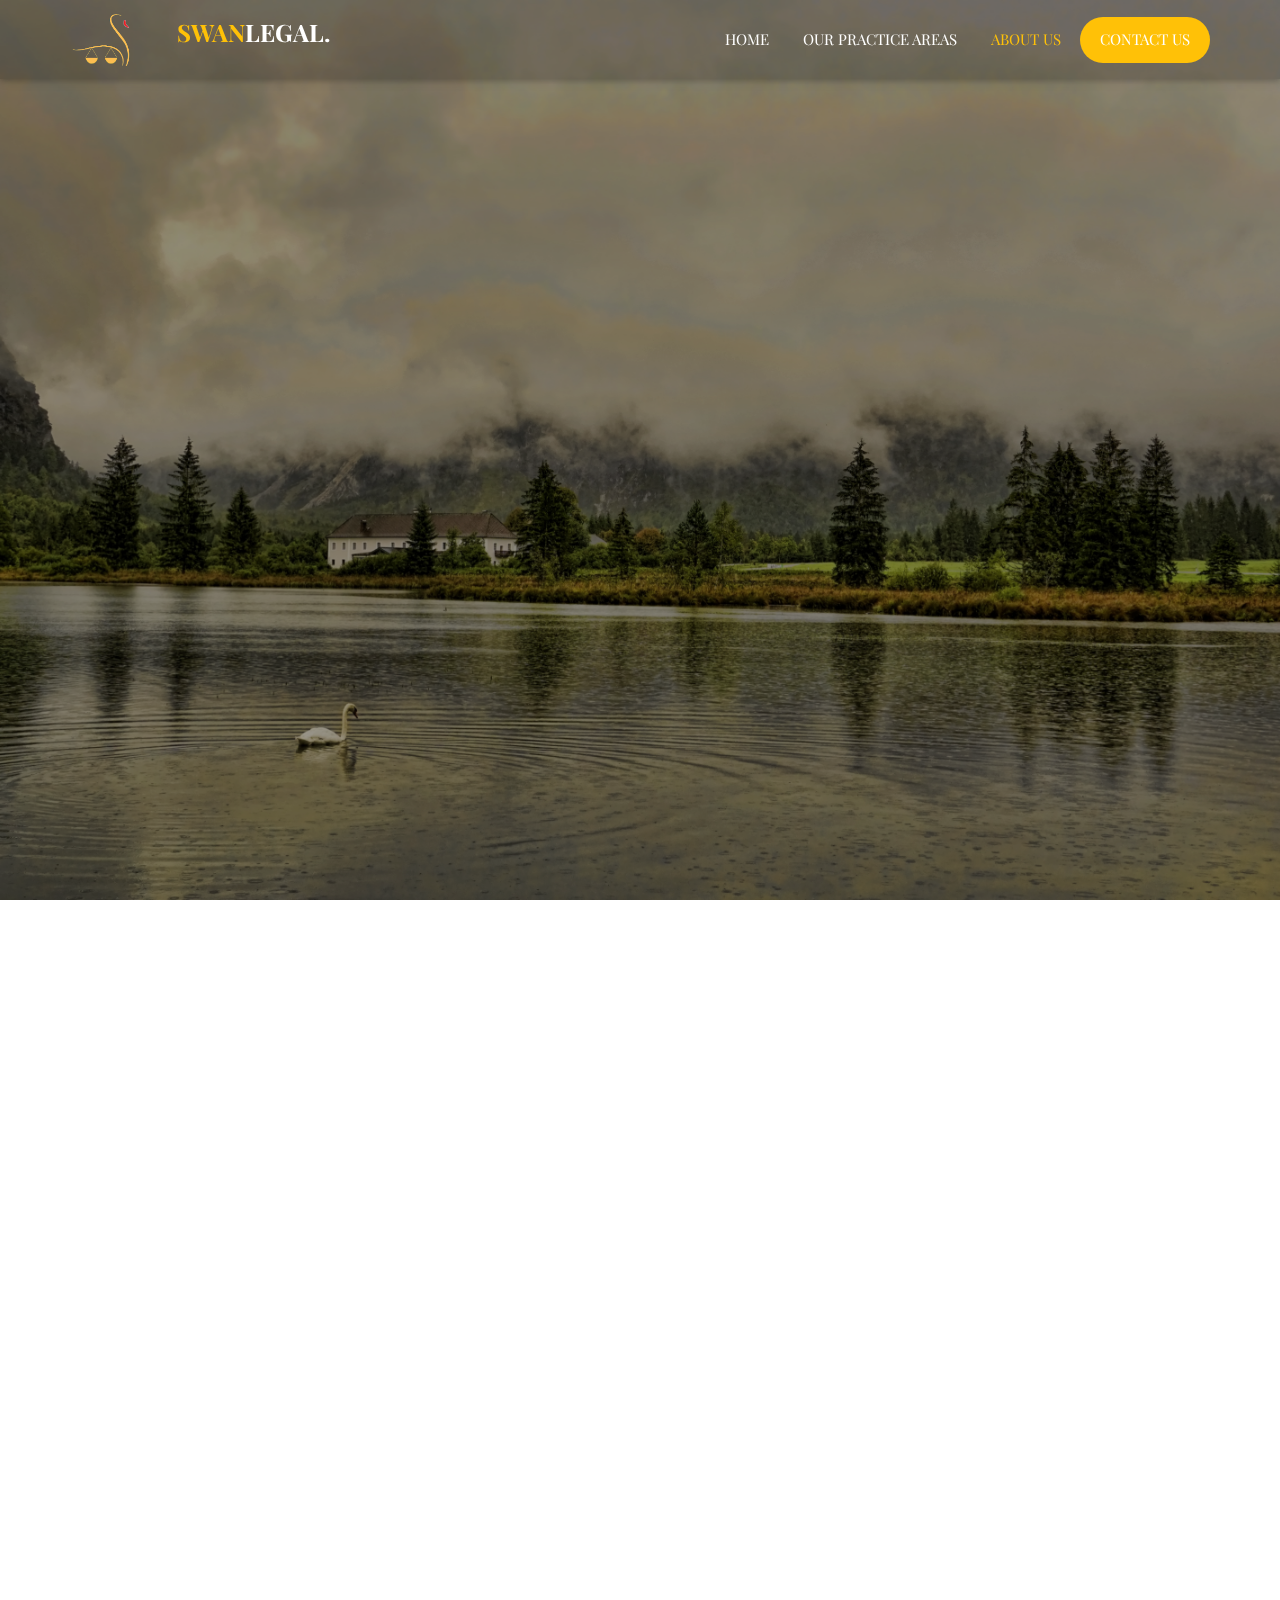
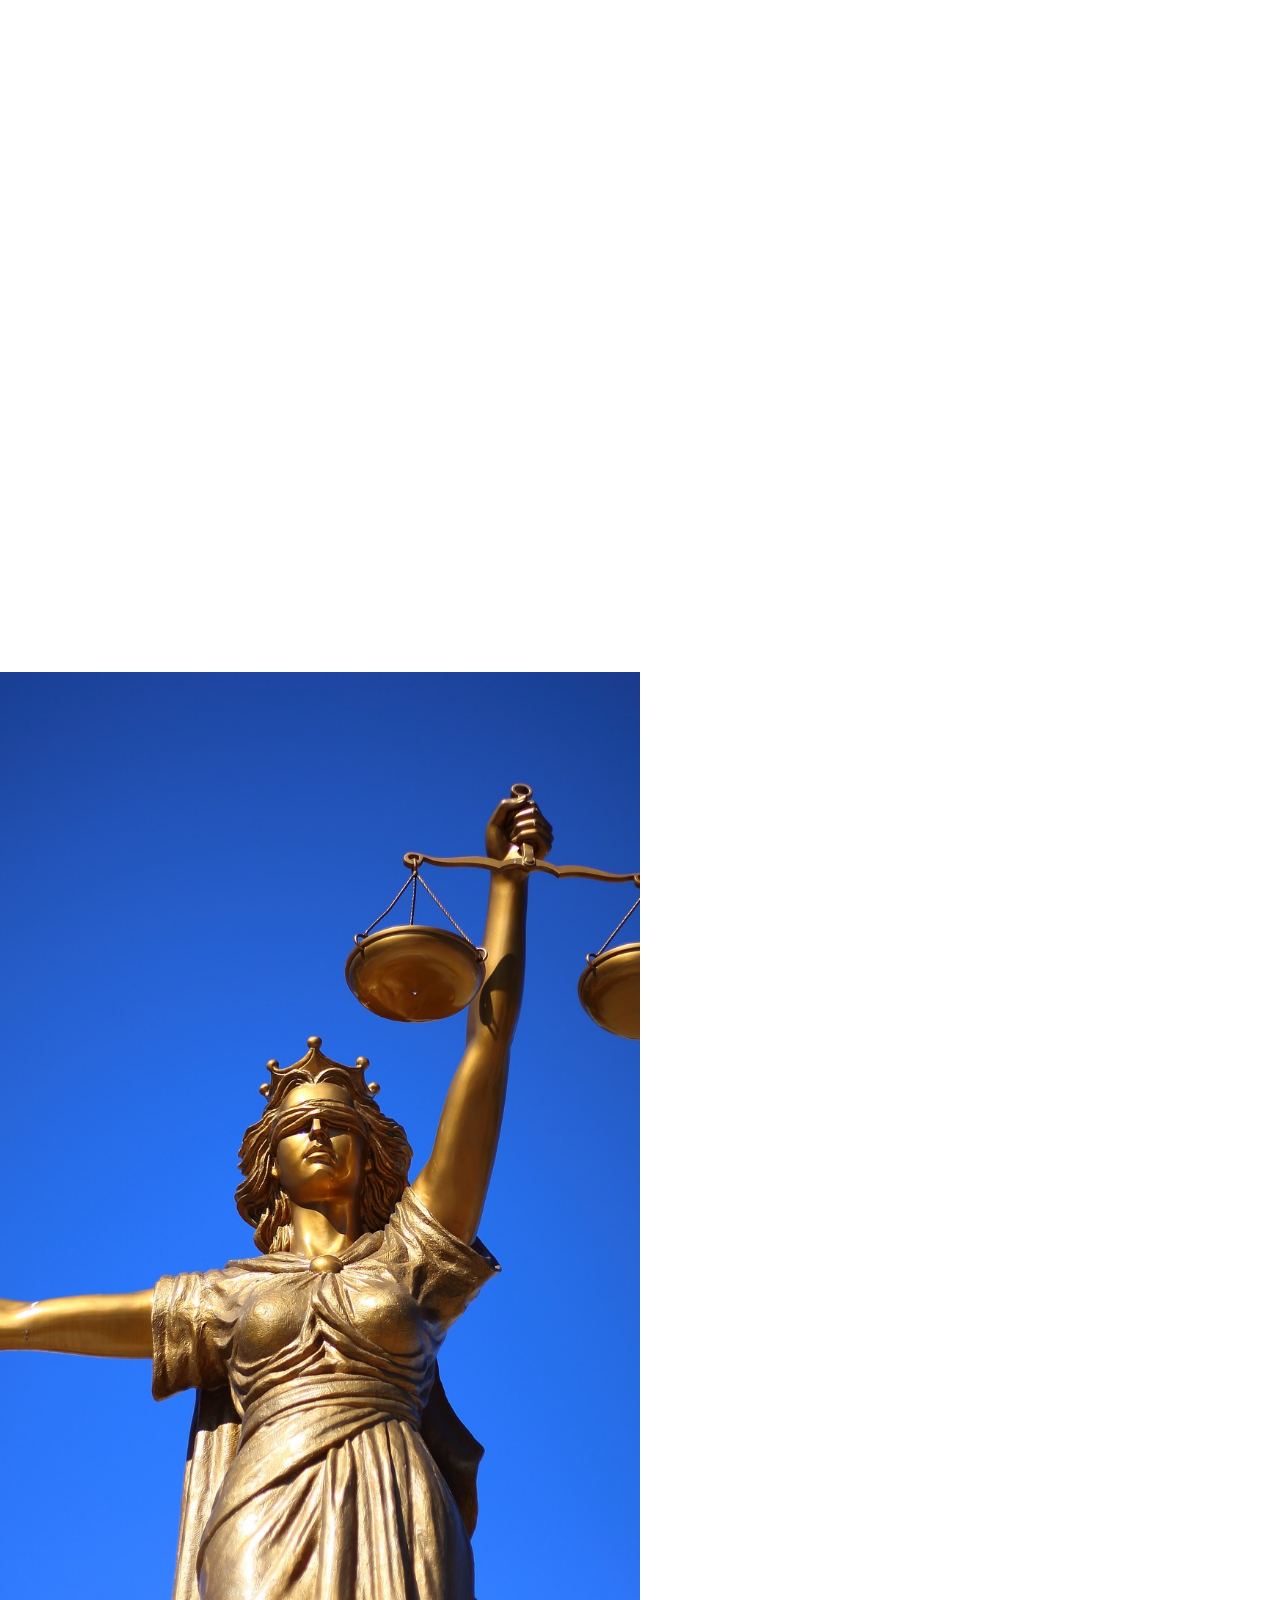
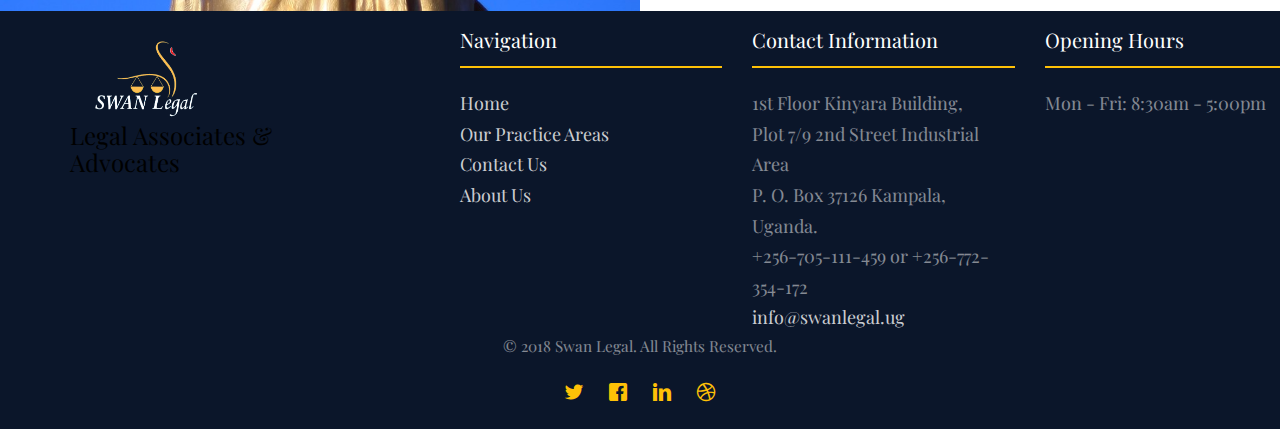
==== about.html @ 7d557f57 "Initial commit" ====
<!DOCTYPE HTML>
<html>
	<head>
	<meta charset="utf-8">
	<meta http-equiv="X-UA-Compatible" content="IE=edge">
	<title>Swan Legal</title>
	<link rel="shortcut icon" href="favicon.ico">
	<meta name="viewport" content="width=device-width, initial-scale=1">
	<meta name="description" content="" />
	<meta name="keywords" content="" />
	<meta name="author" content="" />

  <!-- Facebook and Twitter integration -->
	<meta property="og:title" content=""/>
	<meta property="og:image" content=""/>
	<meta property="og:url" content=""/>
	<meta property="og:site_name" content=""/>
	<meta property="og:description" content=""/>
	<meta name="twitter:title" content="" />
	<meta name="twitter:image" content="" />
	<meta name="twitter:url" content="" />
	<meta name="twitter:card" content="" />

	<link href="https://fonts.googleapis.com/css?family=Playfair+Display:400,700" rel="stylesheet">
	
	<!-- Animate.css -->
	<link rel="stylesheet" href="css/animate.css">
	<!-- Icomoon Icon Fonts-->
	<link rel="stylesheet" href="css/icomoon.css">
	<!-- Bootstrap  -->
	<link rel="stylesheet" href="css/bootstrap.css">

	<!-- Magnific Popup -->
	<link rel="stylesheet" href="css/magnific-popup.css">

	<!-- Owl Carousel  -->
	<link rel="stylesheet" href="css/owl.carousel.min.css">
	<link rel="stylesheet" href="css/owl.theme.default.min.css">
	<!-- Flexslider  -->
	<link rel="stylesheet" href="css/flexslider.css">
	<link rel="stylesheet" href="css/mdb.css">
	<!-- Flaticons  -->
	<link rel="stylesheet" href="fonts/flaticon/font/flaticon.css">

	<!-- Theme style  -->
	<link rel="stylesheet" href="css/style.css">
	

	<!-- Modernizr JS -->
	<script src="js/modernizr-2.6.2.min.js"></script>
	<!-- FOR IE9 below -->
	<!--[if lt IE 9]>
	<script src="js/respond.min.js"></script>
	<![endif]-->
	<script async src="https://www.googletagmanager.com/gtag/js?id=UA-128428783-1"></script>
	<script>
	  window.dataLayer = window.dataLayer || [];
	  function gtag(){dataLayer.push(arguments);}
	  gtag('js', new Date());

	  gtag('config', 'UA-128428783-1');
	</script>


	</head>
	<body>
		
	<div class="colorlib-loader"></div>
	
	<div id="page">
	<nav class="navbar navbar-fixed-top navbar-dark scrolling-navbar colorlib-nav">
		<div >
			<div class="container">
				<div class="row">
					<div class="col-md-1 menu-1">
						<img src="images/transcrop.png" height="350px" width="350px" class="img-responsive">
					</div>
					<div class="col-md-1 menu-1">
						<div id="colorlib-logo"><a href="index">SWAN<span>LEGAL.</span></a></div>
					</div>
					<div class="col-md-10 text-right menu-1">
						<ul>
							<li><a href="index">Home</a></li>
							<li><a href="practice">Our Practice Areas</a></li>
							<!-- <li><a href="won.html">Won Cases</a></li>
							<li class="has-dropdown">
								<a href="blog.html">Blog</a>
								<ul class="dropdown">
									<li><a href="#">menu 1</a></li>
									<li><a href="#">menu 2</a></li>
									<li><a href="#">menu 3</a></li>
									<li><a href="#">menu 4</a></li>
								</ul>
							</li> -->
							<li class="active"><a href="about">About Us</a></li>
							<!-- <li><a href="contact.php">Contact</a></li> -->
							<li class="btn-cta"><a href="contact"><span>Contact Us</span></a></li>
						</ul>
					</div>
				</div>
				
			</div>
		</div>
	</nav>

	<aside id="colorlib-hero" class="js-fullheight">
		<div class="flexslider js-fullheight">
			<ul class="slides">
		   	<li style="background-image: url(images/nature-3648365.jpg);">
		   		<div class="overlay-gradient"></div>
		   		<div class="container">
		   			<div class="col-md-10 col-md-offset-1 text-center js-fullheight slider-text ">
		   				<div class="slider-text-inner desc">
		   					<h2 class="heading-section animated fadeIn">About Us</h2>
		   					<p  class="animated lightSpeedIn slower lightSpeedOut delay-4s" style="text-align: justify;font-weight: 100;color: #fff;">Founded in October 2013 in Uganda, SWAN Legal has established itself as a general law practice registered in Uganda, with an edge in corporate and commercial transactional advice, Real Estate, Banking and Project Finance, Mergers and Acquisitions, Civil and Criminal Litigation.</p>
		   					<p  class="animated fadeIn delay-5s" style="text-align: justify;color: #fff;">
		   						We are dedicated to providing quality legal services in a cost-efficient manner. We recognize the special need for legal guidance to business enterprises, and therefore we develop strategies carefully crafted to meet the challenges of each individual case with “Result Oriented Counsel”.
		   					</p>
		   				</div>
		   			</div>
		   		</div>
		   	</li>
		  	</ul>
	  	</div>
	</aside>
	

	<div id="colorlib-about">
		<div class="container">
			<div class="row animate-box">
				<div class="col-md-8 col-md-offset-2 text-center colorlib-heading">
					<h2>Our Team</h2>
					<p>We have top quality professionals with sterling qualifications from prestigious institutions
						and with significant practical experience.</p>
				</div>
			</div>
			<div class="row">
				<div class="col-md-4 col-sm-4 text-center animate-box" data-animate-effect="fadeIn">
					<div class="colorlib-staff">
						<a data-toggle="modal" data-target="#susanModal"><img src="images/susan.jpg" alt="Template"></a>
						<h3 >Mrs. Suzan Najjuka Wasolo </h3>
						<strong class="role">ADVOCATE</strong>
						<p>LLB (Hons), MUK, Dip. L.P LDC</p>
						<ul class="colorlib-social-icons">
							<li><a href="#"><i class="icon-facebook"></i></a></li>
							<li><a href="#"><i class="icon-mail"></i></a></li>
							<li><a href="#"><i class="icon-google"></i></a></li>
							<!-- <li><a href="#"><i class="icon-github"></i></a></li> -->
						</ul>
					</div>
				</div>
				<!-- Modal -->
				<div class="modal fade" id="susanModal" tabindex="-1" role="dialog" aria-labelledby="susanModalLabel" aria-hidden="true">
						  <div class="modal-dialog" role="document">
						    <div class="modal-content">
						      <div class="modal-header">
						        <h5 class="modal-title" id="susanModalLabel">Mrs. Suzan Najjuka Wasolo </h5>
						        <button type="button" class="close" data-dismiss="modal" aria-label="Close">
						          <span aria-hidden="true">&times;</span>
						        </button>
						      </div>
						      <div class="modal-body" style="color:#000;font-family:'Open Sans';font-weight: 400;text-align: justify;">
						      	<p>
						      		Mrs. Wasolo is a founding partner of SWAN Legal. She heads the Firm’s Land Transactions’ Department, and is responsible for the supervision of the Para-legal staff at the firm.
						      	</p>
						      	<p>
						      		Her areas of specialty include; Conveyance and Land Transactions, Family and Succession Law, and Estate and Property Management.
						      	</p>
						      	<p>
						      		The most Senior Advocate at the Firm, Suzan boasts of 10 years’ hands-on experience in private legal practice. She holds a Bachelor of Laws (Hons) degree of Makerere University and a Post Graduate Diploma in Legal Practice of Law Development Centre. She enrolled as an Advocate of the High Court in 2002.
						      	</p>
						      	<ul class="colorlib-social-icons">
									<li><a href="#"><i class="icon-mail"></i>susannajjuka@gmail.com</a></li>
									<li><a href="#"><i class="icon-mail"></i>susan.najjuka@swanlegal.ug</a></li>
									<li><a href="#"><i class="icon-phone"></i>+256772354172</a></li>
									<li><a href="#"><i class="icon-emoji-happy"></i></a></li>
								</ul>
						        ...
						      </div>
						      <div class="modal-footer">
						        <button type="button" class="btn btn-secondary" data-dismiss="modal">Close</button>
						        
						      </div>
						    </div>
						  </div>
						</div>
					<!-- Modal -->
				<div class="col-md-4 col-sm-4 text-center animate-box" data-animate-effect="fadeIn">
					<div class="colorlib-staff">
						<a data-toggle="modal" data-target="#nagittaModal"><img src="images/nagitta.jpg" alt="Template"></a>
						<h3>Ms. Irene Veronica Nagitta </h3>
						<strong class="role">ADVOCATE & COMMISSIONER FOR OATHS</strong>
						<p>LLB (Hons), MUK, Dip. L.P LDC</p>
						<ul class="colorlib-social-icons">
							<li><a href="#"><i class="icon-facebook"></i></a></li>
							<li><a href="#"><i class="icon-mail"></i></a></li>
							<li><a href="#"><i class="icon-google"></i></a></li>
						</ul>
					</div>
				</div>
				<!-- Modal -->
				<div class="modal fade" id="nagittaModal" tabindex="-1" role="dialog" aria-labelledby="nagittaModalLabel" aria-hidden="true">
						  <div class="modal-dialog" role="document">
						    <div class="modal-content">
						      <div class="modal-header">
						        <h5 class="modal-title" id="nagittaModalLabel">Ms. Irene Veronica Nagitta  </h5>
						        <button type="button" class="close" data-dismiss="modal" aria-label="Close">
						          <span aria-hidden="true">&times;</span>
						        </button>
						      </div>
						      <div class="modal-body" style="color:#000;font-family:'Open Sans';font-weight: 400;text-align: justify;">
						      	<p>
						      		Ms. Nagitta is a founding partner of SWAN Legal. She heads the Firm’s Business and Investment Department and is responsible for Quality Assurance at the firm.
						      	</p>
						      	<p>
						      		Ms. Nagitta has specialized in Commercial Law and Corporate practice from her exposure in Commercial Litigation while working as in house Lawyer at DFCU Group and later at DFCU Bank for 5 years where she rose from legal officer to manager of compliance. She further gained expertise in complex financial and commercial transactions including; Equity Finance, syndications, corporate and project finance. She has also served as an Investment legal advisor at the Uganda Investment Authority for 3 years where she gained a lot of experience in investment law and regulation in Uganda.
						      	</p>
						      	<p>
						      		Her areas of specialization are banking, finance, company law and corporate governance, and investments and conveyance transactions. She advises on business set-ups, reorganizations, intra-group services agreements. 
						      	</p>
						      	<ul class="colorlib-social-icons">
									<li><a href="#"><i class="icon-mail"></i>nagittav@gmail.com</a></li>
									<li><a href="#"><i class="icon-mail"></i>irene.nagitta@swanlegal.ug</a></li>
									<li><a href="#"><i class="icon-phone"></i>+256772590459</a></li>
									<li><a href="#"><i class="icon-phone"></i>+256705111459</a></li>
									<li><a href="#"><i class="icon-emoji-happy"></i></a></li>
								</ul>
						        ...
						      </div>
						      <div class="modal-footer">
						        <button type="button" class="btn btn-secondary" data-dismiss="modal">Close</button>
						        
						      </div>
						    </div>
						  </div>
						</div>
					<!-- Modal -->
				
					<!-- Modal -->
				<div class="col-md-4 col-sm-4 text-center animate-box" data-animate-effect="fadeIn">
					<div class="colorlib-staff">
						<a data-toggle="modal" data-target="#ronaModal"><img src="images/rona.jpg" alt="Template"></a>
						<h3>Ms. Ssozi Rona </h3>
						<strong class="role">ADVOCATE</strong>
						<p>LMM (WSU), LLB (Hons) MUK, Dip L.P, LDC</p>
						<ul class="colorlib-social-icons">
							<li><a href="#"><i class="icon-facebook"></i></a></li>
							<li><a href="#"><i class="icon-mail"></i></a></li>
							<li><a href="#"><i class="icon-google"></i></a></li>
						</ul>
					</div>
				</div>
				<!-- Modal -->
				<div class="modal fade" id="ronaModal" tabindex="-1" role="dialog" aria-labelledby="ronaModalLabel" aria-hidden="true">
						  <div class="modal-dialog" role="document">
						    <div class="modal-content">
						      <div class="modal-header">
						        <h5 class="modal-title" id="ronaModalLabel">Ms. Ssozi Rona</h5>
						        <button type="button" class="close" data-dismiss="modal" aria-label="Close">
						          <span aria-hidden="true">&times;</span>
						        </button>
						      </div>
						      <div class="modal-body" style="text-align: justify;color:#000;font-family:'Open Sans';font-weight: 400;">
						      	<p>
						      		Ms. Ssozi is a founding partner of SWAN Legal and the Managing Partner of the Firm. Rona holds a Degree from Makerere University. A Post Graduate Diploma in Legal Practice from the Law Development Centre obtained in 2007. She also holds a Master’s Degree (LLM) in Corporate and Finance Law from Wayne State University in the United States. 
						      	</p>
						      	<p>
						      		She has specialized in commercial banking and finance law, corporate finance law, business planning, Securities regulation, mergers and acquisitions, and tax law. She is a legal officer with the Federation of Uganda Employers. 
						      	</p>
						      	<p>
						      		Rona is an enrolled an Attorney and Counselor at Law in New York State, in the United States of America. Rona is an Advocate of the High Court of Uganda and a member of the Uganda Law Society, and East African Law Society.
						      	</p>
						      	<ul class="colorlib-social-icons">
									<li><a href="#"><i class="icon-mail"></i></a></li>
									<li><a href="#"><i class="icon-mail"></i></a></li>
									<li><a href="#"><i class="icon-phone"></i></a></li>
									<li><a href="#"><i class="icon-phone"></i></a></li>
									<li><a href="#"><i class="icon-emoji-happy"></i></a></li>
								</ul>
						        ...
						      </div>
						      <div class="modal-footer">
						        <button type="button" class="btn btn-secondary" data-dismiss="modal">Close</button>
						        
						      </div>
						    </div>
						  </div>
						</div>
					<!-- Modal -->
			</div>
		<div class="row">
				<div class="col-md-4 col-sm-4 text-center animate-box" data-animate-effect="fadeIn">
					<div class="colorlib-staff">
						<img src="images/white.jpg" alt="Template">
						<!-- <h3>Mrs. Suzan Najjuka Wasolo </h3>
						<strong class="role">ADVOCATE</strong>
						<p>LLB (Hons), MUK, Dip. L.P LDC</p>
						<ul class="colorlib-social-icons">
							<li><a href="#"><i class="icon-facebook"></i></a></li>
							<li><a href="#"><i class="icon-twitter"></i></a></li>
							<li><a href="#"><i class="icon-dribbble"></i></a></li>
							<li><a href="#"><i class="icon-github"></i></a></li>
						</ul> -->
					</div>
				</div>
				<div class="col-md-4 col-sm-4 text-center animate-box" data-animate-effect="fadeIn">
					<div class="colorlib-staff">
						<a data-toggle="modal" data-target="#musaModal"><img src="images/white.jpg" alt="Template"></a>
						<h3>MR. MUSA OMAR</h3>
						<strong class="role">LEGAL CLERK & COURT PROCESS SERVER</strong>
						<p>Diploma in Law, LDC, Diploma in Business Accounting</p>
						<ul class="colorlib-social-icons">
							<li><a href="#"><i class="icon-facebook"></i></a></li>
							<li><a href="#"><i class="icon-mail"></i></a></li>
							<li><a href="#"><i class="icon-google"></i></a></li>
						</ul>
					</div>
				</div>
				<!-- Modal -->
				<div class="modal fade" id="musaModal" tabindex="-1" role="dialog" aria-labelledby="musaModalLabel" aria-hidden="true">
						  <div class="modal-dialog" role="document">
						    <div class="modal-content">
						      <div class="modal-header">
						        <h5 class="modal-title" id="musaModalLabel">MR. MUSA OMAR</h5>
						        <button type="button" class="close" data-dismiss="modal" aria-label="Close">
						          <span aria-hidden="true">&times;</span>
						        </button>
						      </div>
						      <div class="modal-body">
						      	<h4>LEGAL CLERK & COURT PROCESS SERVER</h4>
						      	<p>
						      		Mr. Omar is in charge of the firm’s corporate and land transactional clerical work. He holds a diploma in Law from the Law Development center, and is also a registered court process server with the High Court. 
						      	</p>
						      	<p>
						      		Musa also holds a diploma in business accounting from Ndejje University in Uganda.
						      	</p>
						      	
						      	<ul class="colorlib-social-icons">
									<li><a href="#"><i class="icon-mail"></i></a></li>
									<li><a href="#"><i class="icon-mail"></i></a></li>
									<li><a href="#"><i class="icon-phone"></i></a></li>
									<li><a href="#"><i class="icon-phone"></i></a></li>
									<li><a href="#"><i class="icon-emoji-happy"></i></a></li>
								</ul>
						        ...
						      </div>
						      <div class="modal-footer">
						        <button type="button" class="btn btn-secondary" data-dismiss="modal">Close</button>
						        
						      </div>
						    </div>
						  </div>
						</div>
					<!-- Modal -->
				<div class="col-md-4 col-sm-4 text-center animate-box" data-animate-effect="fadeIn">
					<div class="colorlib-staff">
						<img src="images/white.jpg" alt="Template">
						
					</div>
				</div>
			</div>
		</div>
	</div>

	<div id="colorlib-consult">
		<div class="video colorlib-video" style="background-image: url(images/justice.jpg);" data-stellar-background-ratio="0.5">
		</div>
		<div class="choose choose-form animate-box">
			<div class="colorlib-heading">
				<h2>Get Legal Consultation</h2>
			</div>
			<p>Complete your booking below and one of our Advocates will get in touch with you shortly</p>
			<form action="" method="post">
				<div class="row form-group">
					<div class="col-md-6">
						<!-- <label for="fname">First Name</label> -->
						<input name="first_name" type="text" id="fname" class="form-control" placeholder="Your firstname">
					</div>
					<div class="col-md-6">
						<!-- <label for="lname">Last Name</label> -->
						<input name="last_name" type="text" id="lname" class="form-control" placeholder="Your lastname">
					</div>
				</div>

				<div class="row form-group">
					<div class="col-md-12">
						<!-- <label for="email">Email</label> -->
						<input name="email" type="text" id="email" class="form-control" placeholder="Your email address">
					</div>
				</div>

				<div class="row form-group">
					<div class="col-md-12">
						<!-- <label for="subject">Subject</label> -->
						<input name="subject" type="text" id="subject" class="form-control" placeholder="Your subject of this message">
					</div>
				</div>

				<div class="row form-group">
					<div class="col-md-12">
						<!-- <label for="message">Message</label> -->
						<textarea name="message" id="message" cols="30" rows="10" class="form-control" placeholder="Say something about us"></textarea>
					</div>
				</div>
				<p style="font-size: 10;">Note:Your details are kept strictly confidential as per our Privacy Policy.</p>
				<div class="form-group">
					<input name="submit" type="submit" value="Submit" class="btn btn-primary">
				</div>

			</form>	
		</div>
	</div>


	
	<footer id="colorlib-footer" role="contentinfo">
		<div class="container">
			<div class="row row-pb-md">
				<div class="col-md-3 colorlib-widget">
					<img src="images/trans.png" height="150px" width="150px" class="img-responsive">
					
					<!-- <p>Ssozi, Wasolo, Alinda-Ikanza, Nagitta</p> -->
					<h3>Legal Associates & Advocates</h3>

				</div>
				

       
				<div class="col-md-3 col-md-push-1">
					<h4>Navigation</h4>
					<ul class="colorlib-footer-links">
						<li><a href="#">Home</a></li>
						<li><a href="practice.php">Our Practice Areas</a></li>
						<!-- <li><a href="#">Won Cases</a></li> -->
						<li><a href="contact.php">Contact Us</a></li>
						<li><a href="about.php">About Us</a></li>
					</ul>
				</div>

				<div class="col-md-3 col-md-push-1">
					<h4>Contact Information</h4>
					<ul class="colorlib-footer-links">
						<li>1st Floor Kinyara Building,<br>
							Plot 7/9 2nd Street Industrial Area
							<br>P. O. Box 37126 Kampala, Uganda.</li>
						<li>+256-705-111-459 or +256-772-354-172</li>
						<li><a href="mailto:info@swanlegal.ug">info@swanlegal.ug</a></li>
					</ul>
				</div>

				<div class="col-md-3 col-md-push-1">
					<h4>Opening Hours</h4>
					<ul class="colorlib-footer-links">
						<li>Mon - Fri: 8:30am - 5:00pm</li>
						
					</ul>
				</div>

			</div>

			<div class="row copyright">
				<div class="col-md-12 text-center">
					<p>
					<small class="block">&copy; 2018 Swan Legal. All Rights Reserved. </small> 
					
					</p>
					<p>
						<ul class="colorlib-social-icons">
							<li><a href="#"><i class="icon-twitter"></i></a></li>
							<li><a href="#"><i class="icon-facebook"></i></a></li>
							<li><a href="#"><i class="icon-linkedin"></i></a></li>
							<li><a href="#"><i class="icon-dribbble"></i></a></li>
						</ul>
					</p>
				</div>
			</div>

		</div>
	</footer>
	</div>

	<div class="gototop js-top">
		<a href="#" class="js-gotop"><i class="icon-chevron-thin-up"></i></a>
	</div>
	
	<!-- jQuery -->
	<script src="js/jquery.min.js"></script>
	<!-- jQuery Easing -->
	<script src="js/jquery.easing.1.3.js"></script>
	<!-- Bootstrap -->
	<script src="js/bootstrap.min.js"></script>
	<!-- Waypoints -->
	<script src="js/jquery.waypoints.min.js"></script>
	<!-- Stellar Parallax -->
	<script src="js/jquery.stellar.min.js"></script>
	<!-- Carousel -->
	<script src="js/owl.carousel.min.js"></script>
	<!-- Flexslider -->
	<script src="js/jquery.flexslider-min.js"></script>
	<!-- countTo -->
	<script src="js/jquery.countTo.js"></script>
	<!-- Magnific Popup -->
	<script src="js/jquery.magnific-popup.min.js"></script>
	<script src="js/magnific-popup-options.js"></script>
	<!-- Main -->
	<script src="js/main.js"></script>

	</body>
</html>
---- css/icomoon.css ----
@font-face {
  font-family: 'icomoon';
  src:  url('../fonts/icomoon/icomoon.eot?6iuir');
  src:  url('../fonts/icomoon/icomoon.eot?6iuir#iefix') format('embedded-opentype'),
    url('../fonts/icomoon/icomoon.ttf?6iuir') format('truetype'),
    url('../fonts/icomoon/icomoon.woff?6iuir') format('woff'),
    url('../fonts/icomoon/icomoon.svg?6iuir#icomoon') format('svg');
  font-weight: normal;
  font-style: normal;
}

[class^="icon-"], [class*=" icon-"] {
  /* use !important to prevent issues with browser extensions that change fonts */
  font-family: 'icomoon' !important;
  speak: none;
  font-style: normal;
  font-weight: normal;
  font-variant: normal;
  text-transform: none;
  line-height: 1;

  /* Better Font Rendering =========== */
  -webkit-font-smoothing: antialiased;
  -moz-osx-font-smoothing: grayscale;
}

.icon-eye:before {
  content: "\e000";
}
.icon-paper-clip:before {
  content: "\e001";
}
.icon-mail:before {
  content: "\e002";
}
.icon-toggle:before {
  content: "\e003";
}
.icon-layout:before {
  content: "\e004";
}
.icon-link:before {
  content: "\e005";
}
.icon-bell:before {
  content: "\e006";
}
.icon-lock:before {
  content: "\e007";
}
.icon-unlock:before {
  content: "\e008";
}
.icon-ribbon:before {
  content: "\e009";
}
.icon-image:before {
  content: "\e010";
}
.icon-signal:before {
  content: "\e011";
}
.icon-target:before {
  content: "\e012";
}
.icon-clipboard:before {
  content: "\e013";
}
.icon-clock:before {
  content: "\e014";
}
.icon-watch:before {
  content: "\e015";
}
.icon-air-play:before {
  content: "\e016";
}
.icon-camera:before {
  content: "\e017";
}
.icon-video:before {
  content: "\e018";
}
.icon-disc:before {
  content: "\e019";
}
.icon-printer:before {
  content: "\e020";
}
.icon-monitor:before {
  content: "\e021";
}
.icon-server:before {
  content: "\e022";
}
.icon-cog:before {
  content: "\e023";
}
.icon-heart:before {
  content: "\e024";
}
.icon-paragraph:before {
  content: "\e025";
}
.icon-align-justify:before {
  content: "\e026";
}
.icon-align-left:before {
  content: "\e027";
}
.icon-align-center:before {
  content: "\e028";
}
.icon-align-right:before {
  content: "\e029";
}
.icon-book:before {
  content: "\e030";
}
.icon-layers:before {
  content: "\e031";
}
.icon-stack:before {
  content: "\e032";
}
.icon-stack-2:before {
  content: "\e033";
}
.icon-paper:before {
  content: "\e034";
}
.icon-paper-stack:before {
  content: "\e035";
}
.icon-search:before {
  content: "\e036";
}
.icon-zoom-in:before {
  content: "\e037";
}
.icon-zoom-out:before {
  content: "\e038";
}
.icon-reply:before {
  content: "\e039";
}
.icon-circle-plus:before {
  content: "\e040";
}
.icon-circle-minus:before {
  content: "\e041";
}
.icon-circle-check:before {
  content: "\e042";
}
.icon-circle-cross:before {
  content: "\e043";
}
.icon-square-plus:before {
  content: "\e044";
}
.icon-square-minus:before {
  content: "\e045";
}
.icon-square-check:before {
  content: "\e046";
}
.icon-square-cross:before {
  content: "\e047";
}
.icon-microphone:before {
  content: "\e048";
}
.icon-record:before {
  content: "\e049";
}
.icon-skip-back:before {
  content: "\e050";
}
.icon-rewind:before {
  content: "\e051";
}
.icon-play:before {
  content: "\e052";
}
.icon-pause:before {
  content: "\e053";
}
.icon-stop:before {
  content: "\e054";
}
.icon-fast-forward:before {
  content: "\e055";
}
.icon-skip-forward:before {
  content: "\e056";
}
.icon-shuffle:before {
  content: "\e057";
}
.icon-repeat:before {
  content: "\e058";
}
.icon-folder:before {
  content: "\e059";
}
.icon-umbrella:before {
  content: "\e060";
}
.icon-moon:before {
  content: "\e061";
}
.icon-thermometer:before {
  content: "\e062";
}
.icon-drop:before {
  content: "\e063";
}
.icon-sun:before {
  content: "\e064";
}
.icon-cloud:before {
  content: "\e065";
}
.icon-cloud-upload:before {
  content: "\e066";
}
.icon-cloud-download:before {
  content: "\e067";
}
.icon-upload:before {
  content: "\e068";
}
.icon-download:before {
  content: "\e069";
}
.icon-location:before {
  content: "\e070";
}
.icon-location-2:before {
  content: "\e071";
}
.icon-map:before {
  content: "\e072";
}
.icon-battery:before {
  content: "\e073";
}
.icon-head:before {
  content: "\e074";
}
.icon-briefcase:before {
  content: "\e075";
}
.icon-speech-bubble:before {
  content: "\e076";
}
.icon-anchor:before {
  content: "\e077";
}
.icon-globe:before {
  content: "\e078";
}
.icon-box:before {
  content: "\e079";
}
.icon-reload:before {
  content: "\e080";
}
.icon-share:before {
  content: "\e081";
}
.icon-marquee:before {
  content: "\e082";
}
.icon-marquee-plus:before {
  content: "\e083";
}
.icon-marquee-minus:before {
  content: "\e084";
}
.icon-tag:before {
  content: "\e085";
}
.icon-power:before {
  content: "\e086";
}
.icon-command:before {
  content: "\e087";
}
.icon-alt:before {
  content: "\e088";
}
.icon-esc:before {
  content: "\e089";
}
.icon-bar-graph:before {
  content: "\e090";
}
.icon-bar-graph-2:before {
  content: "\e091";
}
.icon-pie-graph:before {
  content: "\e092";
}
.icon-star:before {
  content: "\e093";
}
.icon-arrow-left:before {
  content: "\e094";
}
.icon-arrow-right:before {
  content: "\e095";
}
.icon-arrow-up:before {
  content: "\e096";
}
.icon-arrow-down:before {
  content: "\e097";
}
.icon-volume:before {
  content: "\e098";
}
.icon-mute:before {
  content: "\e099";
}
.icon-content-right:before {
  content: "\e100";
}
.icon-content-left:before {
  content: "\e101";
}
.icon-grid:before {
  content: "\e102";
}
.icon-grid-2:before {
  content: "\e103";
}
.icon-columns:before {
  content: "\e104";
}
.icon-loader:before {
  content: "\e105";
}
.icon-bag:before {
  content: "\e106";
}
.icon-ban:before {
  content: "\e107";
}
.icon-flag:before {
  content: "\e108";
}
.icon-trash:before {
  content: "\e109";
}
.icon-expand:before {
  content: "\e110";
}
.icon-contract:before {
  content: "\e111";
}
.icon-maximize:before {
  content: "\e112";
}
.icon-minimize:before {
  content: "\e113";
}
.icon-plus:before {
  content: "\e114";
}
.icon-minus:before {
  content: "\e115";
}
.icon-check:before {
  content: "\e116";
}
.icon-cross:before {
  content: "\e117";
}
.icon-move:before {
  content: "\e118";
}
.icon-delete:before {
  content: "\e119";
}
.icon-menu:before {
  content: "\e120";
}
.icon-archive:before {
  content: "\e121";
}
.icon-inbox:before {
  content: "\e122";
}
.icon-outbox:before {
  content: "\e123";
}
.icon-file:before {
  content: "\e124";
}
.icon-file-add:before {
  content: "\e125";
}
.icon-file-subtract:before {
  content: "\e126";
}
.icon-help:before {
  content: "\e127";
}
.icon-open:before {
  content: "\e128";
}
.icon-ellipsis:before {
  content: "\e129";
}
.icon-add-to-list:before {
  content: "\e900";
}
.icon-classic-computer:before {
  content: "\e901";
}
.icon-controller-fast-backward:before {
  content: "\e902";
}
.icon-creative-commons-attribution:before {
  content: "\e903";
}
.icon-creative-commons-noderivs:before {
  content: "\e904";
}
.icon-creative-commons-noncommercial-eu:before {
  content: "\e905";
}
.icon-creative-commons-noncommercial-us:before {
  content: "\e906";
}
.icon-creative-commons-public-domain:before {
  content: "\e907";
}
.icon-creative-commons-remix:before {
  content: "\e908";
}
.icon-creative-commons-share:before {
  content: "\e909";
}
.icon-creative-commons-sharealike:before {
  content: "\e90a";
}
.icon-creative-commons:before {
  content: "\e90b";
}
.icon-document-landscape:before {
  content: "\e90c";
}
.icon-remove-user:before {
  content: "\e90d";
}
.icon-warning:before {
  content: "\e90e";
}
.icon-arrow-bold-down:before {
  content: "\e90f";
}
.icon-arrow-bold-left:before {
  content: "\e910";
}
.icon-arrow-bold-right:before {
  content: "\e911";
}
.icon-arrow-bold-up:before {
  content: "\e912";
}
.icon-arrow-down2:before {
  content: "\e913";
}
.icon-arrow-left2:before {
  content: "\e914";
}
.icon-arrow-long-down:before {
  content: "\e915";
}
.icon-arrow-long-left:before {
  content: "\e916";
}
.icon-arrow-long-right:before {
  content: "\e917";
}
.icon-arrow-long-up:before {
  content: "\e918";
}
.icon-arrow-right2:before {
  content: "\e919";
}
.icon-arrow-up2:before {
  content: "\e91a";
}
.icon-arrow-with-circle-down:before {
  content: "\e91b";
}
.icon-arrow-with-circle-left:before {
  content: "\e91c";
}
.icon-arrow-with-circle-right:before {
  content: "\e91d";
}
.icon-arrow-with-circle-up:before {
  content: "\e91e";
}
.icon-bookmark:before {
  content: "\e91f";
}
.icon-bookmarks:before {
  content: "\e920";
}
.icon-chevron-down:before {
  content: "\e921";
}
.icon-chevron-left:before {
  content: "\e922";
}
.icon-chevron-right:before {
  content: "\e923";
}
.icon-chevron-small-down:before {
  content: "\e924";
}
.icon-chevron-small-left:before {
  content: "\e925";
}
.icon-chevron-small-right:before {
  content: "\e926";
}
.icon-chevron-small-up:before {
  content: "\e927";
}
.icon-chevron-thin-down:before {
  content: "\e928";
}
.icon-chevron-thin-left:before {
  content: "\e929";
}
.icon-chevron-thin-right:before {
  content: "\e92a";
}
.icon-chevron-thin-up:before {
  content: "\e92b";
}
.icon-chevron-up:before {
  content: "\e92c";
}
.icon-chevron-with-circle-down:before {
  content: "\e92d";
}
.icon-chevron-with-circle-left:before {
  content: "\e92e";
}
.icon-chevron-with-circle-right:before {
  content: "\e92f";
}
.icon-chevron-with-circle-up:before {
  content: "\e930";
}
.icon-cloud2:before {
  content: "\e931";
}
.icon-controller-fast-forward:before {
  content: "\e932";
}
.icon-controller-jump-to-start:before {
  content: "\e933";
}
.icon-controller-next:before {
  content: "\e934";
}
.icon-controller-paus:before {
  content: "\e935";
}
.icon-controller-play:before {
  content: "\e936";
}
.icon-controller-record:before {
  content: "\e937";
}
.icon-controller-stop:before {
  content: "\e938";
}
.icon-controller-volume:before {
  content: "\e939";
}
.icon-dot-single:before {
  content: "\e93a";
}
.icon-dots-three-horizontal:before {
  content: "\e93b";
}
.icon-dots-three-vertical:before {
  content: "\e93c";
}
.icon-dots-two-horizontal:before {
  content: "\e93d";
}
.icon-dots-two-vertical:before {
  content: "\e93e";
}
.icon-download2:before {
  content: "\e93f";
}
.icon-emoji-flirt:before {
  content: "\e940";
}
.icon-flow-branch:before {
  content: "\e941";
}
.icon-flow-cascade:before {
  content: "\e942";
}
.icon-flow-line:before {
  content: "\e943";
}
.icon-flow-parallel:before {
  content: "\e944";
}
.icon-flow-tree:before {
  content: "\e945";
}
.icon-install:before {
  content: "\e946";
}
.icon-layers2:before {
  content: "\e947";
}
.icon-open-book:before {
  content: "\e948";
}
.icon-resize-100:before {
  content: "\e949";
}
.icon-resize-full-screen:before {
  content: "\e94a";
}
.icon-save:before {
  content: "\e94b";
}
.icon-select-arrows:before {
  content: "\e94c";
}
.icon-sound-mute:before {
  content: "\e94d";
}
.icon-sound:before {
  content: "\e94e";
}
.icon-trash2:before {
  content: "\e94f";
}
.icon-triangle-down:before {
  content: "\e950";
}
.icon-triangle-left:before {
  content: "\e951";
}
.icon-triangle-right:before {
  content: "\e952";
}
.icon-triangle-up:before {
  content: "\e953";
}
.icon-uninstall:before {
  content: "\e954";
}
.icon-upload-to-cloud:before {
  content: "\e955";
}
.icon-upload2:before {
  content: "\e956";
}
.icon-add-user:before {
  content: "\e957";
}
.icon-address:before {
  content: "\e958";
}
.icon-adjust:before {
  content: "\e959";
}
.icon-air:before {
  content: "\e95a";
}
.icon-aircraft-landing:before {
  content: "\e95b";
}
.icon-aircraft-take-off:before {
  content: "\e95c";
}
.icon-aircraft:before {
  content: "\e95d";
}
.icon-align-bottom:before {
  content: "\e95e";
}
.icon-align-horizontal-middle:before {
  content: "\e95f";
}
.icon-align-left2:before {
  content: "\e960";
}
.icon-align-right2:before {
  content: "\e961";
}
.icon-align-top:before {
  content: "\e962";
}
.icon-align-vertical-middle:before {
  content: "\e963";
}
.icon-archive2:before {
  content: "\e964";
}
.icon-area-graph:before {
  content: "\e965";
}
.icon-attachment:before {
  content: "\e966";
}
.icon-awareness-ribbon:before {
  content: "\e967";
}
.icon-back-in-time:before {
  content: "\e968";
}
.icon-back:before {
  content: "\e969";
}
.icon-bar-graph2:before {
  content: "\e96a";
}
.icon-battery2:before {
  content: "\e96b";
}
.icon-beamed-note:before {
  content: "\e96c";
}
.icon-bell2:before {
  content: "\e96d";
}
.icon-blackboard:before {
  content: "\e96e";
}
.icon-block:before {
  content: "\e96f";
}
.icon-book2:before {
  content: "\e970";
}
.icon-bowl:before {
  content: "\e971";
}
.icon-box2:before {
  content: "\e972";
}
.icon-briefcase2:before {
  content: "\e973";
}
.icon-browser:before {
  content: "\e974";
}
.icon-brush:before {
  content: "\e975";
}
.icon-bucket:before {
  content: "\e976";
}
.icon-cake:before {
  content: "\e977";
}
.icon-calculator:before {
  content: "\e978";
}
.icon-calendar:before {
  content: "\e979";
}
.icon-camera2:before {
  content: "\e97a";
}
.icon-ccw:before {
  content: "\e97b";
}
.icon-chat:before {
  content: "\e97c";
}
.icon-check2:before {
  content: "\e97d";
}
.icon-circle-with-cross:before {
  content: "\e97e";
}
.icon-circle-with-minus:before {
  content: "\e97f";
}
.icon-circle-with-plus:before {
  content: "\e980";
}
.icon-circle:before {
  content: "\e981";
}
.icon-circular-graph:before {
  content: "\e982";
}
.icon-clapperboard:before {
  content: "\e983";
}
.icon-clipboard2:before {
  content: "\e984";
}
.icon-clock2:before {
  content: "\e985";
}
.icon-code:before {
  content: "\e986";
}
.icon-cog2:before {
  content: "\e987";
}
.icon-colours:before {
  content: "\e988";
}
.icon-compass:before {
  content: "\e989";
}
.icon-copy:before {
  content: "\e98a";
}
.icon-credit-card:before {
  content: "\e98b";
}
.icon-credit:before {
  content: "\e98c";
}
.icon-cross2:before {
  content: "\e98d";
}
.icon-cup:before {
  content: "\e98e";
}
.icon-cw:before {
  content: "\e98f";
}
.icon-cycle:before {
  content: "\e990";
}
.icon-database:before {
  content: "\e991";
}
.icon-dial-pad:before {
  content: "\e992";
}
.icon-direction:before {
  content: "\e993";
}
.icon-document:before {
  content: "\e994";
}
.icon-documents:before {
  content: "\e995";
}
.icon-drink:before {
  content: "\e996";
}
.icon-drive:before {
  content: "\e997";
}
.icon-drop2:before {
  content: "\e998";
}
.icon-edit:before {
  content: "\e999";
}
.icon-email:before {
  content: "\e99a";
}
.icon-emoji-happy:before {
  content: "\e99b";
}
.icon-emoji-neutral:before {
  content: "\e99c";
}
.icon-emoji-sad:before {
  content: "\e99d";
}
.icon-erase:before {
  content: "\e99e";
}
.icon-eraser:before {
  content: "\e99f";
}
.icon-export:before {
  content: "\e9a0";
}
.icon-eye2:before {
  content: "\e9a1";
}
.icon-feather:before {
  content: "\e9a2";
}
.icon-flag2:before {
  content: "\e9a3";
}
.icon-flash:before {
  content: "\e9a4";
}
.icon-flashlight:before {
  content: "\e9a5";
}
.icon-flat-brush:before {
  content: "\e9a6";
}
.icon-folder-images:before {
  content: "\e9a7";
}
.icon-folder-music:before {
  content: "\e9a8";
}
.icon-folder-video:before {
  content: "\e9a9";
}
.icon-folder2:before {
  content: "\e9aa";
}
.icon-forward:before {
  content: "\e9ab";
}
.icon-funnel:before {
  content: "\e9ac";
}
.icon-game-controller:before {
  content: "\e9ad";
}
.icon-gauge:before {
  content: "\e9ae";
}
.icon-globe2:before {
  content: "\e9af";
}
.icon-graduation-cap:before {
  content: "\e9b0";
}
.icon-grid2:before {
  content: "\e9b1";
}
.icon-hair-cross:before {
  content: "\e9b2";
}
.icon-hand:before {
  content: "\e9b3";
}
.icon-heart-outlined:before {
  content: "\e9b4";
}
.icon-heart2:before {
  content: "\e9b5";
}
.icon-help-with-circle:before {
  content: "\e9b6";
}
.icon-help2:before {
  content: "\e9b7";
}
.icon-home:before {
  content: "\e9b8";
}
.icon-hour-glass:before {
  content: "\e9b9";
}
.icon-image-inverted:before {
  content: "\e9ba";
}
.icon-image2:before {
  content: "\e9bb";
}
.icon-images:before {
  content: "\e9bc";
}
.icon-inbox2:before {
  content: "\e9bd";
}
.icon-infinity:before {
  content: "\e9be";
}
.icon-info-with-circle:before {
  content: "\e9bf";
}
.icon-info:before {
  content: "\e9c0";
}
.icon-key:before {
  content: "\e9c1";
}
.icon-keyboard:before {
  content: "\e9c2";
}
.icon-lab-flask:before {
  content: "\e9c3";
}
.icon-landline:before {
  content: "\e9c4";
}
.icon-language:before {
  content: "\e9c5";
}
.icon-laptop:before {
  content: "\e9c6";
}
.icon-leaf:before {
  content: "\e9c7";
}
.icon-level-down:before {
  content: "\e9c8";
}
.icon-level-up:before {
  content: "\e9c9";
}
.icon-lifebuoy:before {
  content: "\e9ca";
}
.icon-light-bulb:before {
  content: "\e9cb";
}
.icon-light-down:before {
  content: "\e9cc";
}
.icon-light-up:before {
  content: "\e9cd";
}
.icon-line-graph:before {
  content: "\e9ce";
}
.icon-link2:before {
  content: "\e9cf";
}
.icon-list:before {
  content: "\e9d0";
}
.icon-location-pin:before {
  content: "\e9d1";
}
.icon-location2:before {
  content: "\e9d2";
}
.icon-lock-open:before {
  content: "\e9d3";
}
.icon-lock2:before {
  content: "\e9d4";
}
.icon-log-out:before {
  content: "\e9d5";
}
.icon-login:before {
  content: "\e9d6";
}
.icon-loop:before {
  content: "\e9d7";
}
.icon-magnet:before {
  content: "\e9d8";
}
.icon-magnifying-glass:before {
  content: "\e9d9";
}
.icon-mail2:before {
  content: "\e9da";
}
.icon-man:before {
  content: "\e9db";
}
.icon-map2:before {
  content: "\e9dc";
}
.icon-mask:before {
  content: "\e9dd";
}
.icon-medal:before {
  content: "\e9de";
}
.icon-megaphone:before {
  content: "\e9df";
}
.icon-menu2:before {
  content: "\e9e0";
}
.icon-message:before {
  content: "\e9e1";
}
.icon-mic:before {
  content: "\e9e2";
}
.icon-minus2:before {
  content: "\e9e3";
}
.icon-mobile:before {
  content: "\e9e4";
}
.icon-modern-mic:before {
  content: "\e9e5";
}
.icon-moon2:before {
  content: "\e9e6";
}
.icon-mouse:before {
  content: "\e9e7";
}
.icon-music:before {
  content: "\e9e8";
}
.icon-network:before {
  content: "\e9e9";
}
.icon-new-message:before {
  content: "\e9ea";
}
.icon-new:before {
  content: "\e9eb";
}
.icon-news:before {
  content: "\e9ec";
}
.icon-note:before {
  content: "\e9ed";
}
.icon-notification:before {
  content: "\e9ee";
}
.icon-old-mobile:before {
  content: "\e9ef";
}
.icon-old-phone:before {
  content: "\e9f0";
}
.icon-palette:before {
  content: "\e9f1";
}
.icon-paper-plane:before {
  content: "\e9f2";
}
.icon-pencil:before {
  content: "\e9f3";
}
.icon-phone:before {
  content: "\e9f4";
}
.icon-pie-chart:before {
  content: "\e9f5";
}
.icon-pin:before {
  content: "\e9f6";
}
.icon-plus2:before {
  content: "\e9f7";
}
.icon-popup:before {
  content: "\e9f8";
}
.icon-power-plug:before {
  content: "\e9f9";
}
.icon-price-ribbon:before {
  content: "\e9fa";
}
.icon-price-tag:before {
  content: "\e9fb";
}
.icon-print:before {
  content: "\e9fc";
}
.icon-progress-empty:before {
  content: "\e9fd";
}
.icon-progress-full:before {
  content: "\e9fe";
}
.icon-progress-one:before {
  content: "\e9ff";
}
.icon-progress-two:before {
  content: "\ea00";
}
.icon-publish:before {
  content: "\ea01";
}
.icon-quote:before {
  content: "\ea02";
}
.icon-radio:before {
  content: "\ea03";
}
.icon-reply-all:before {
  content: "\ea04";
}
.icon-reply2:before {
  content: "\ea05";
}
.icon-retweet:before {
  content: "\ea06";
}
.icon-rocket:before {
  content: "\ea07";
}
.icon-round-brush:before {
  content: "\ea08";
}
.icon-rss:before {
  content: "\ea09";
}
.icon-ruler:before {
  content: "\ea0a";
}
.icon-scissors:before {
  content: "\ea0b";
}
.icon-share-alternitive:before {
  content: "\ea0c";
}
.icon-share2:before {
  content: "\ea0d";
}
.icon-shareable:before {
  content: "\ea0e";
}
.icon-shield:before {
  content: "\ea0f";
}
.icon-shop:before {
  content: "\ea10";
}
.icon-shopping-bag:before {
  content: "\ea11";
}
.icon-shopping-basket:before {
  content: "\ea12";
}
.icon-shopping-cart:before {
  content: "\ea13";
}
.icon-shuffle2:before {
  content: "\ea14";
}
.icon-signal2:before {
  content: "\ea15";
}
.icon-sound-mix:before {
  content: "\ea16";
}
.icon-sports-club:before {
  content: "\ea17";
}
.icon-spreadsheet:before {
  content: "\ea18";
}
.icon-squared-cross:before {
  content: "\ea19";
}
.icon-squared-minus:before {
  content: "\ea1a";
}
.icon-squared-plus:before {
  content: "\ea1b";
}
.icon-star-outlined:before {
  content: "\ea1c";
}
.icon-star2:before {
  content: "\ea1d";
}
.icon-stopwatch:before {
  content: "\ea1e";
}
.icon-suitcase:before {
  content: "\ea1f";
}
.icon-swap:before {
  content: "\ea20";
}
.icon-sweden:before {
  content: "\ea21";
}
.icon-switch:before {
  content: "\ea22";
}
.icon-tablet:before {
  content: "\ea23";
}
.icon-tag2:before {
  content: "\ea24";
}
.icon-text-document-inverted:before {
  content: "\ea25";
}
.icon-text-document:before {
  content: "\ea26";
}
.icon-text:before {
  content: "\ea27";
}
.icon-thermometer2:before {
  content: "\ea28";
}
.icon-thumbs-down:before {
  content: "\ea29";
}
.icon-thumbs-up:before {
  content: "\ea2a";
}
.icon-thunder-cloud:before {
  content: "\ea2b";
}
.icon-ticket:before {
  content: "\ea2c";
}
.icon-time-slot:before {
  content: "\ea2d";
}
.icon-tools:before {
  content: "\ea2e";
}
.icon-traffic-cone:before {
  content: "\ea2f";
}
.icon-tree:before {
  content: "\ea30";
}
.icon-trophy:before {
  content: "\ea31";
}
.icon-tv:before {
  content: "\ea32";
}
.icon-typing:before {
  content: "\ea33";
}
.icon-unread:before {
  content: "\ea34";
}
.icon-untag:before {
  content: "\ea35";
}
.icon-user:before {
  content: "\ea36";
}
.icon-users:before {
  content: "\ea37";
}
.icon-v-card:before {
  content: "\ea38";
}
.icon-video2:before {
  content: "\ea39";
}
.icon-vinyl:before {
  content: "\ea3a";
}
.icon-voicemail:before {
  content: "\ea3b";
}
.icon-wallet:before {
  content: "\ea3c";
}
.icon-water:before {
  content: "\ea3d";
}
.icon-px-with-circle:before {
  content: "\ea3e";
}
.icon-px:before {
  content: "\ea3f";
}
.icon-basecamp:before {
  content: "\ea40";
}
.icon-behance:before {
  content: "\ea41";
}
.icon-creative-cloud:before {
  content: "\ea42";
}
.icon-dropbox:before {
  content: "\ea43";
}
.icon-evernote:before {
  content: "\ea44";
}
.icon-flattr:before {
  content: "\ea45";
}
.icon-foursquare:before {
  content: "\ea46";
}
.icon-google-drive:before {
  content: "\ea47";
}
.icon-google-hangouts:before {
  content: "\ea48";
}
.icon-grooveshark:before {
  content: "\ea49";
}
.icon-icloud:before {
  content: "\ea4a";
}
.icon-mixi:before {
  content: "\ea4b";
}
.icon-onedrive:before {
  content: "\ea4c";
}
.icon-paypal:before {
  content: "\ea4d";
}
.icon-picasa:before {
  content: "\ea4e";
}
.icon-qq:before {
  content: "\ea4f";
}
.icon-rdio-with-circle:before {
  content: "\ea50";
}
.icon-renren:before {
  content: "\ea51";
}
.icon-scribd:before {
  content: "\ea52";
}
.icon-sina-weibo:before {
  content: "\ea53";
}
.icon-skype-with-circle:before {
  content: "\ea54";
}
.icon-skype:before {
  content: "\ea55";
}
.icon-slideshare:before {
  content: "\ea56";
}
.icon-smashing:before {
  content: "\ea57";
}
.icon-soundcloud:before {
  content: "\ea58";
}
.icon-spotify-with-circle:before {
  content: "\ea59";
}
.icon-spotify:before {
  content: "\ea5a";
}
.icon-swarm:before {
  content: "\ea5b";
}
.icon-vine-with-circle:before {
  content: "\ea5c";
}
.icon-vine:before {
  content: "\ea5d";
}
.icon-vk-alternitive:before {
  content: "\ea5e";
}
.icon-vk-with-circle:before {
  content: "\ea5f";
}
.icon-vk:before {
  content: "\ea60";
}
.icon-xing-with-circle:before {
  content: "\ea61";
}
.icon-xing:before {
  content: "\ea62";
}
.icon-yelp:before {
  content: "\ea63";
}
.icon-dribbble-with-circle:before {
  content: "\ea64";
}
.icon-dribbble:before {
  content: "\ea65";
}
.icon-facebook-with-circle:before {
  content: "\ea66";
}
.icon-facebook:before {
  content: "\ea67";
}
.icon-flickr-with-circle:before {
  content: "\ea68";
}
.icon-flickr:before {
  content: "\ea69";
}
.icon-github-with-circle:before {
  content: "\ea6a";
}
.icon-github:before {
  content: "\ea6b";
}
.icon-google-with-circle:before {
  content: "\ea6c";
}
.icon-google:before {
  content: "\ea6d";
}
.icon-instagram-with-circle:before {
  content: "\ea6e";
}
.icon-instagram:before {
  content: "\ea6f";
}
.icon-lastfm-with-circle:before {
  content: "\ea70";
}
.icon-lastfm:before {
  content: "\ea71";
}
.icon-linkedin-with-circle:before {
  content: "\ea72";
}
.icon-linkedin:before {
  content: "\ea73";
}
.icon-pinterest-with-circle:before {
  content: "\ea74";
}
.icon-pinterest:before {
  content: "\ea75";
}
.icon-rdio:before {
  content: "\ea76";
}
.icon-stumbleupon-with-circle:before {
  content: "\ea77";
}
.icon-stumbleupon:before {
  content: "\ea78";
}
.icon-tumblr-with-circle:before {
  content: "\ea79";
}
.icon-tumblr:before {
  content: "\ea7a";
}
.icon-twitter-with-circle:before {
  content: "\ea7b";
}
.icon-twitter:before {
  content: "\ea7c";
}
.icon-vimeo-with-circle:before {
  content: "\ea7d";
}
.icon-vimeo:before {
  content: "\ea7e";
}
.icon-youtube-with-circle:before {
  content: "\ea7f";
}
.icon-youtube:before {
  content: "\ea80";
}
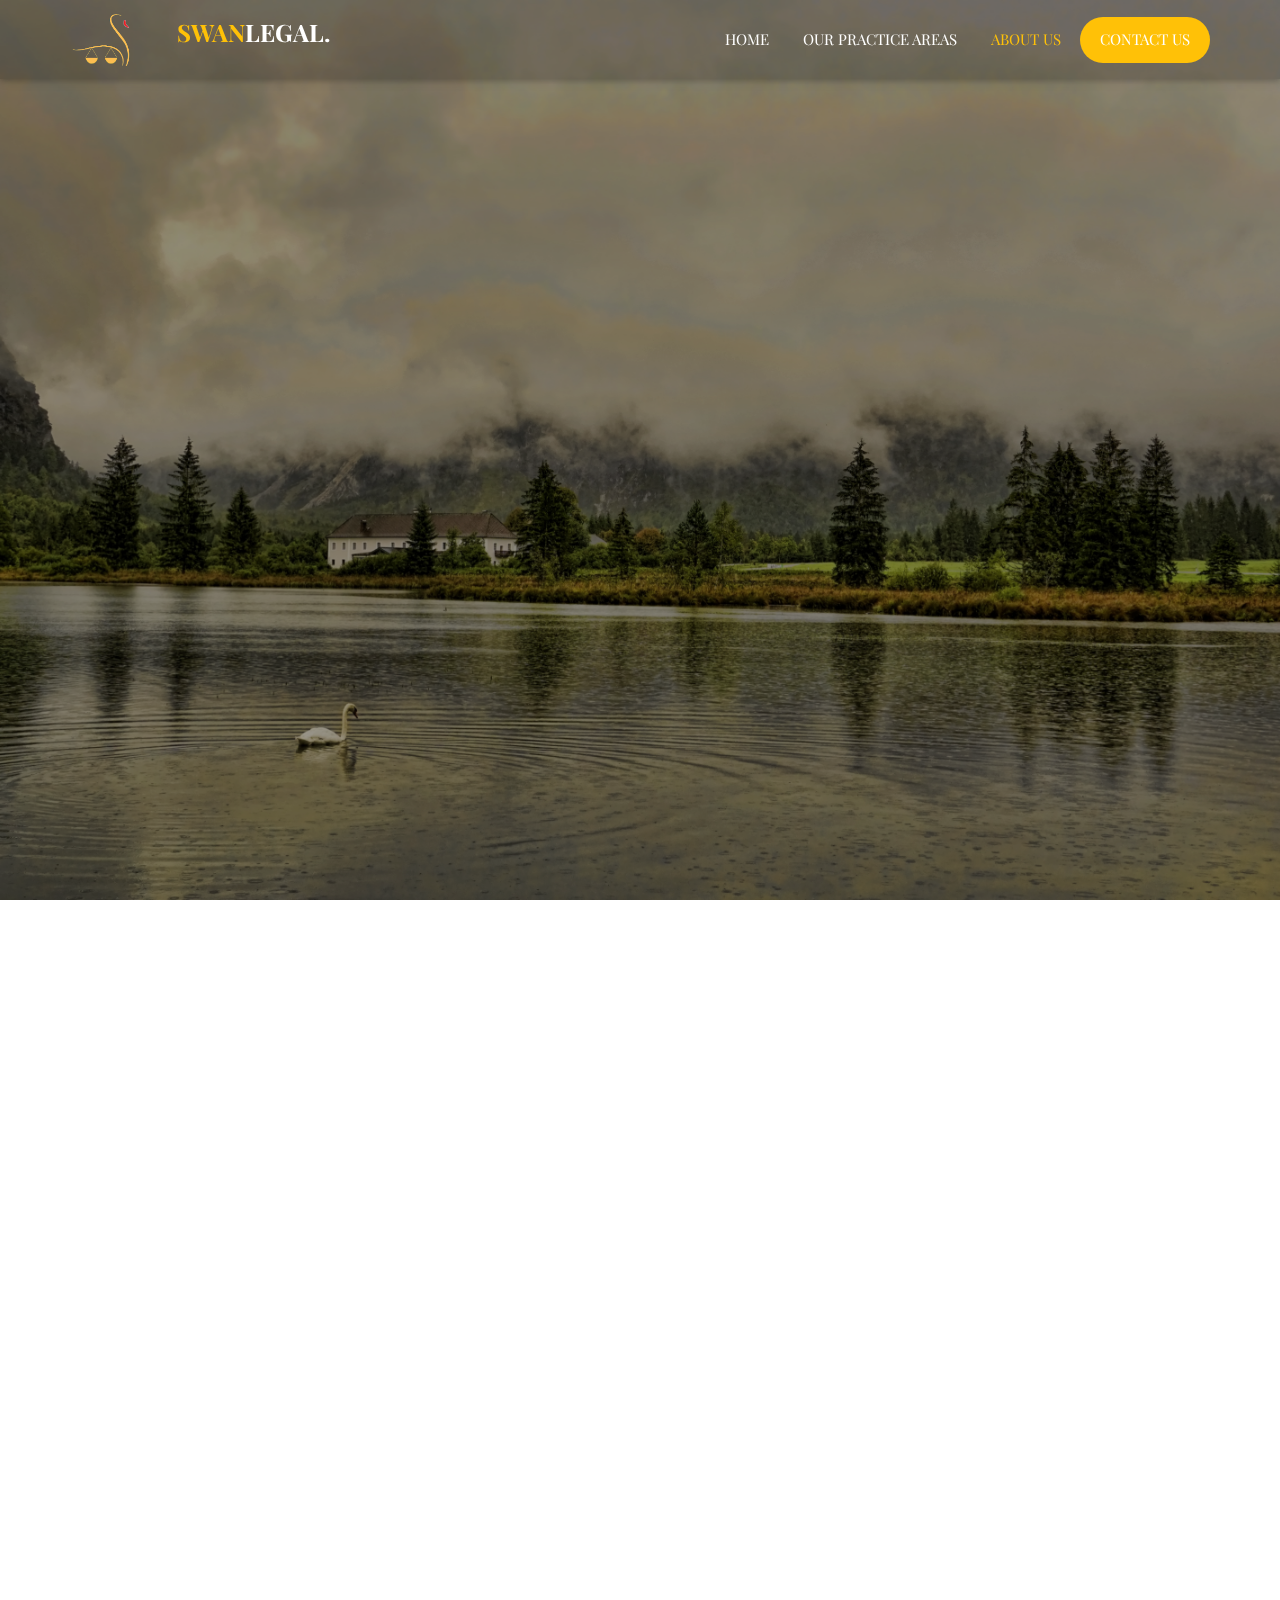
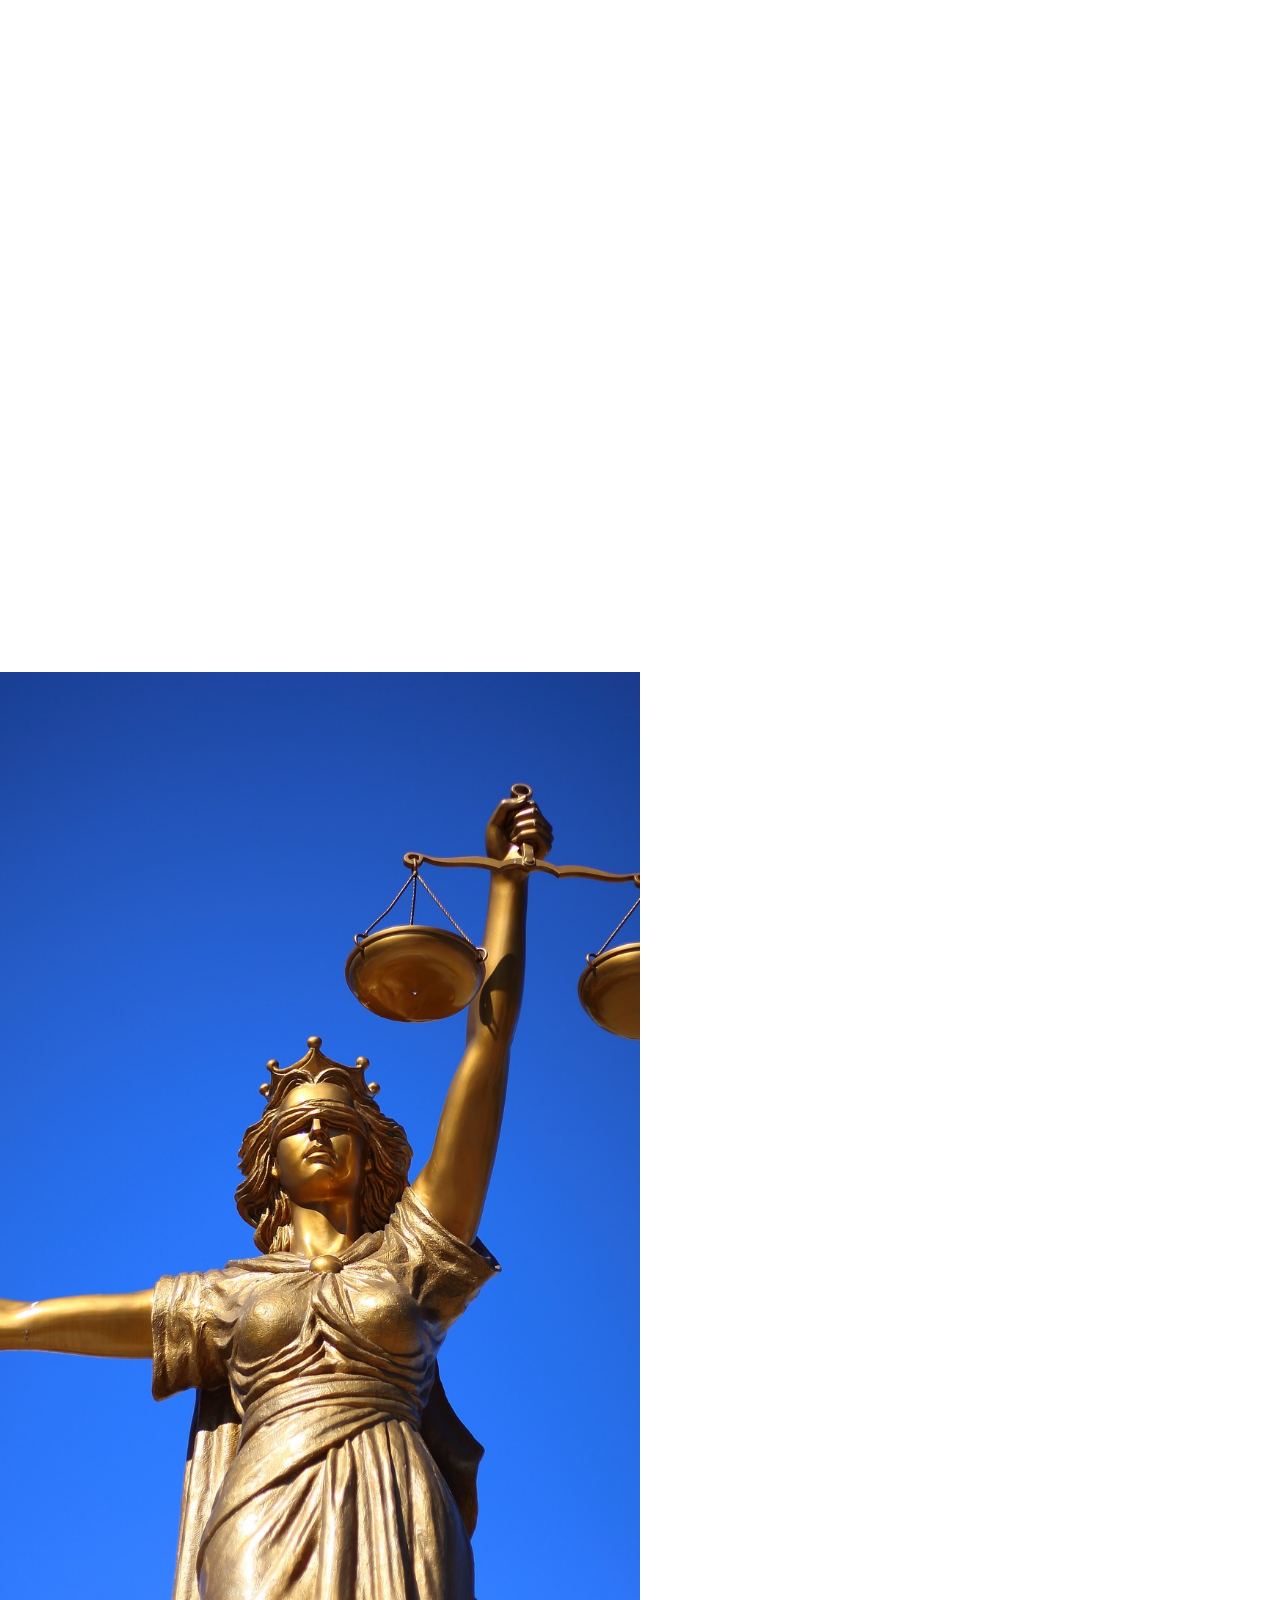
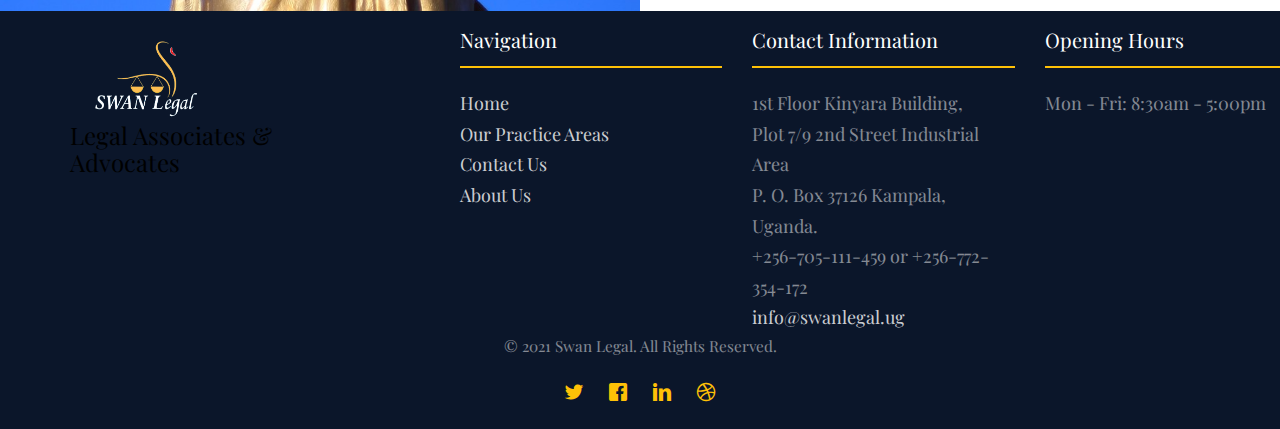
==== commit f85a67f0: "Year changed" ====
--- a/about.html
+++ b/about.html
@@ -462,7 +462,7 @@
 			<div class="row copyright">
 				<div class="col-md-12 text-center">
 					<p>
-					<small class="block">&copy; 2018 Swan Legal. All Rights Reserved. </small> 
+					<small class="block">&copy; 2021 Swan Legal. All Rights Reserved. </small> 
 					
 					</p>
 					<p>
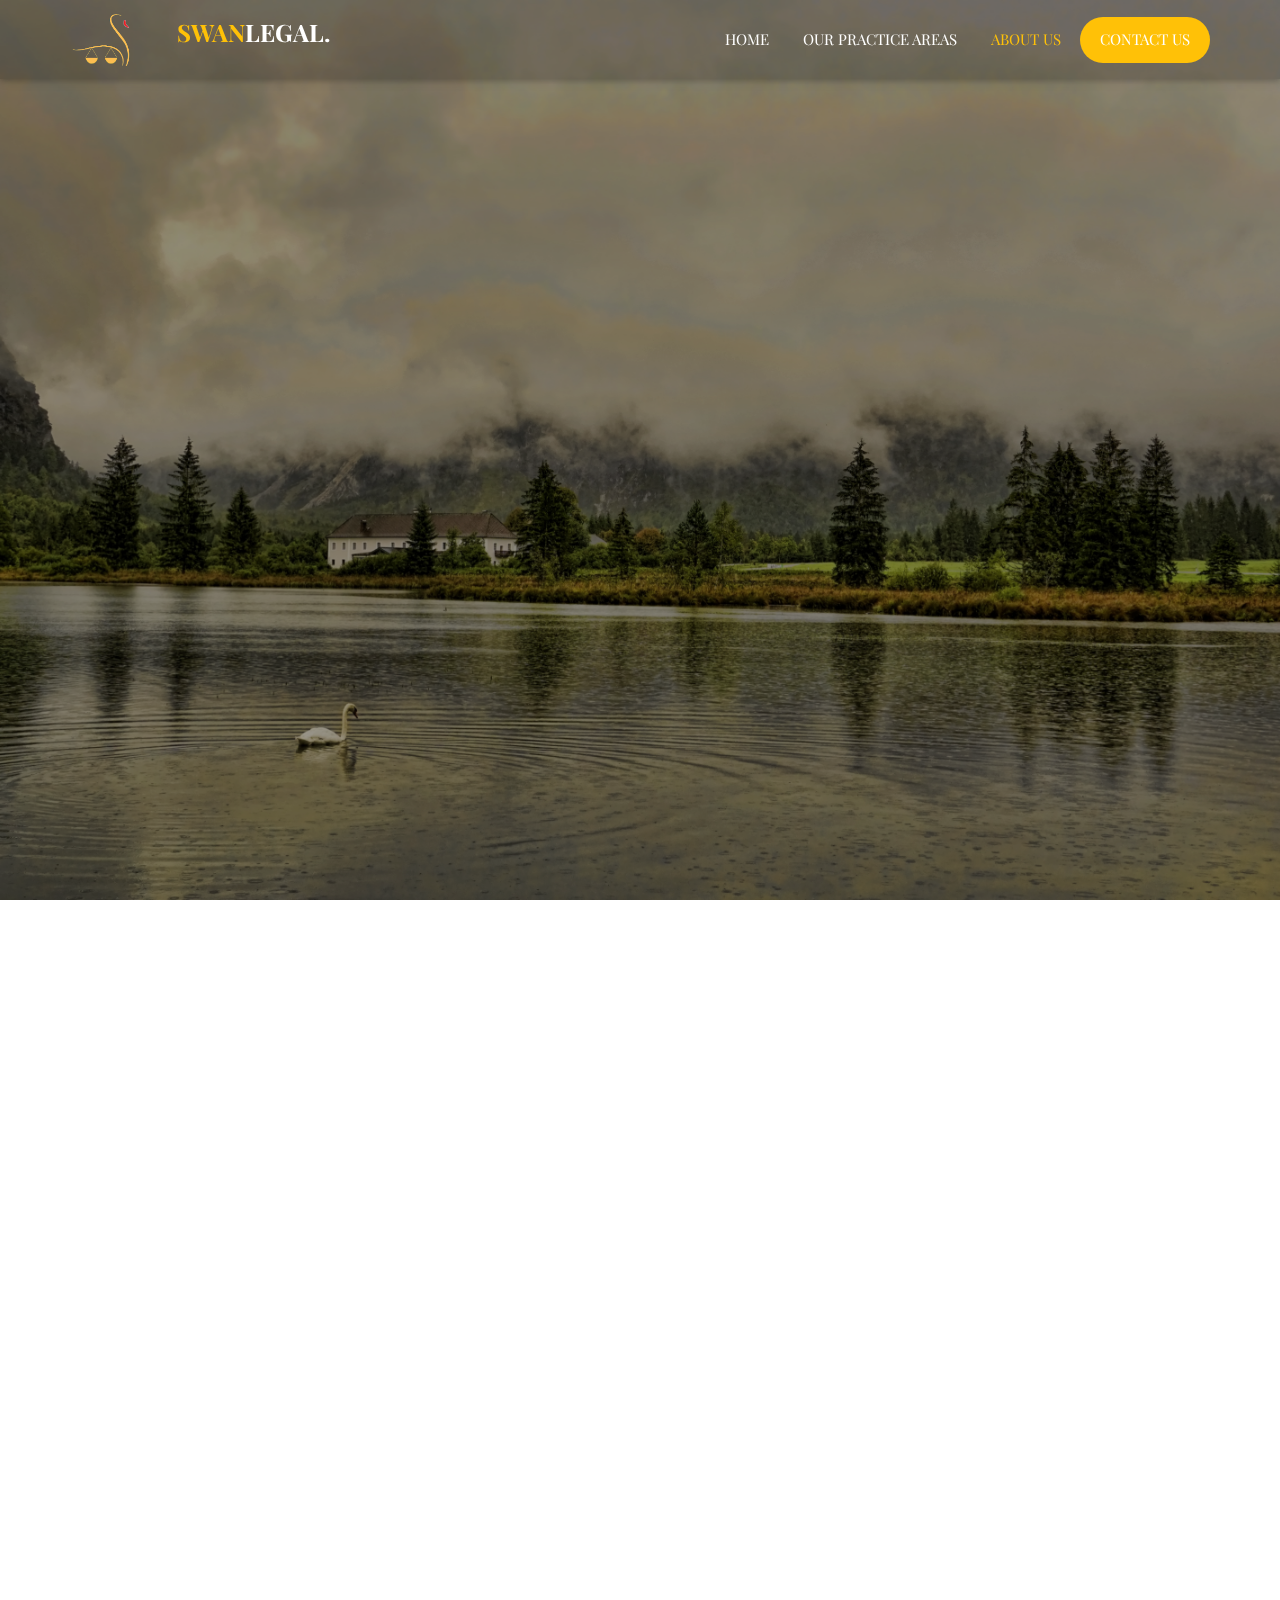
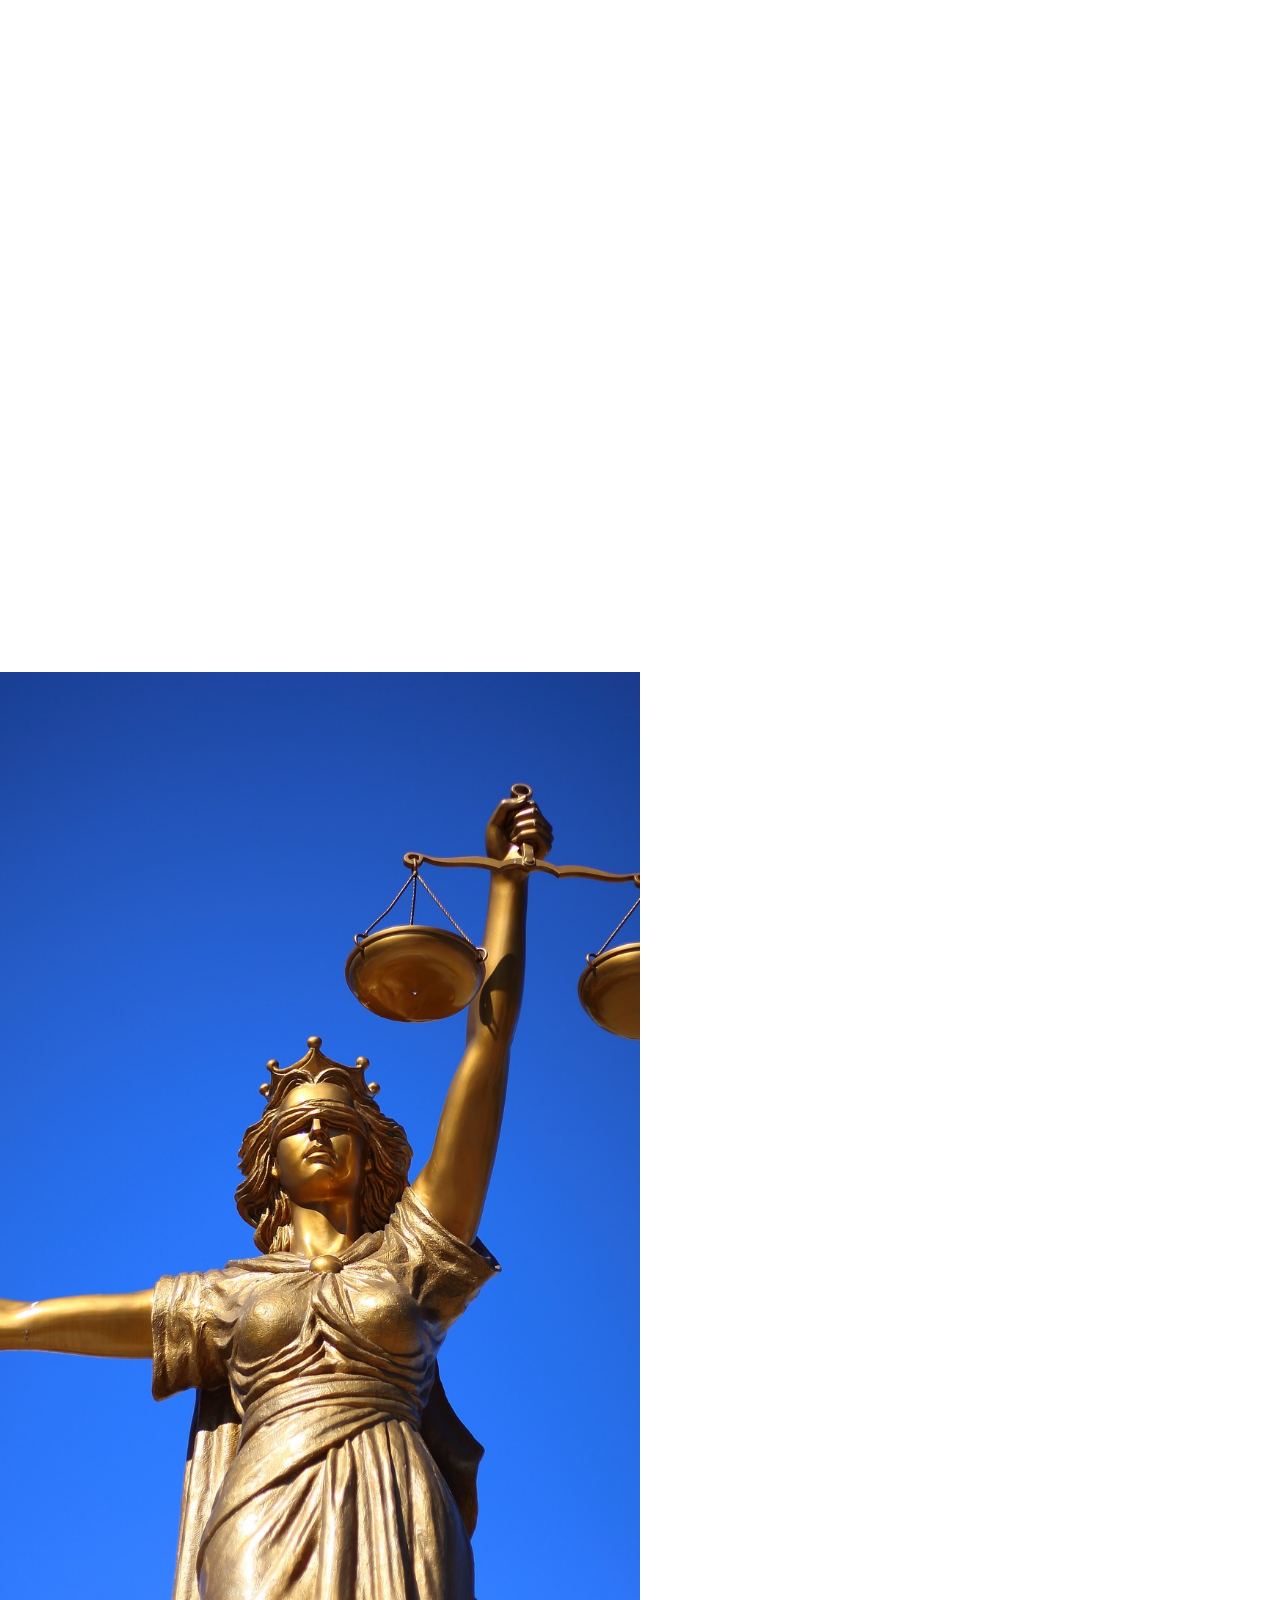
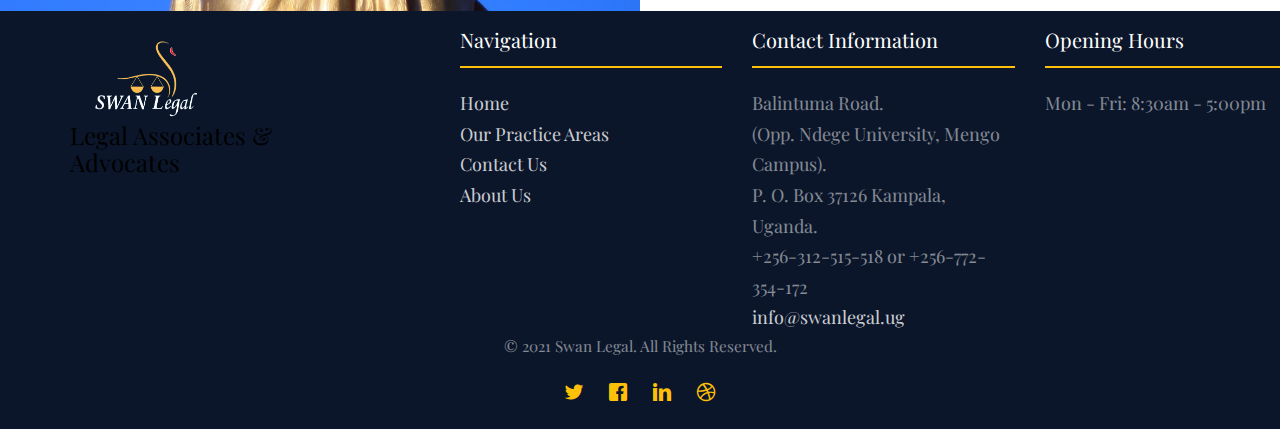
==== commit 0cecca9a: "Other changes" ====
--- a/about.html
+++ b/about.html
@@ -371,7 +371,7 @@
 				<h2>Get Legal Consultation</h2>
 			</div>
 			<p>Complete your booking below and one of our Advocates will get in touch with you shortly</p>
-			<form action="" method="post">
+			<form action="https://formspree.io/f/mwkavwwj" method="post">
 				<div class="row form-group">
 					<div class="col-md-6">
 						<!-- <label for="fname">First Name</label> -->
@@ -386,7 +386,7 @@
 				<div class="row form-group">
 					<div class="col-md-12">
 						<!-- <label for="email">Email</label> -->
-						<input name="email" type="text" id="email" class="form-control" placeholder="Your email address">
+						<input name="_replyto" type="text" id="email" class="form-control" placeholder="Your email address">
 					</div>
 				</div>
 
@@ -441,10 +441,10 @@
 				<div class="col-md-3 col-md-push-1">
 					<h4>Contact Information</h4>
 					<ul class="colorlib-footer-links">
-						<li>1st Floor Kinyara Building,<br>
-							Plot 7/9 2nd Street Industrial Area
+						<li>Balintuma Road. <br>
+							(Opp. Ndege University, Mengo Campus).
 							<br>P. O. Box 37126 Kampala, Uganda.</li>
-						<li>+256-705-111-459 or +256-772-354-172</li>
+						<li>+256-312-515-518 or +256-772-354-172</li>
 						<li><a href="mailto:info@swanlegal.ug">info@swanlegal.ug</a></li>
 					</ul>
 				</div>
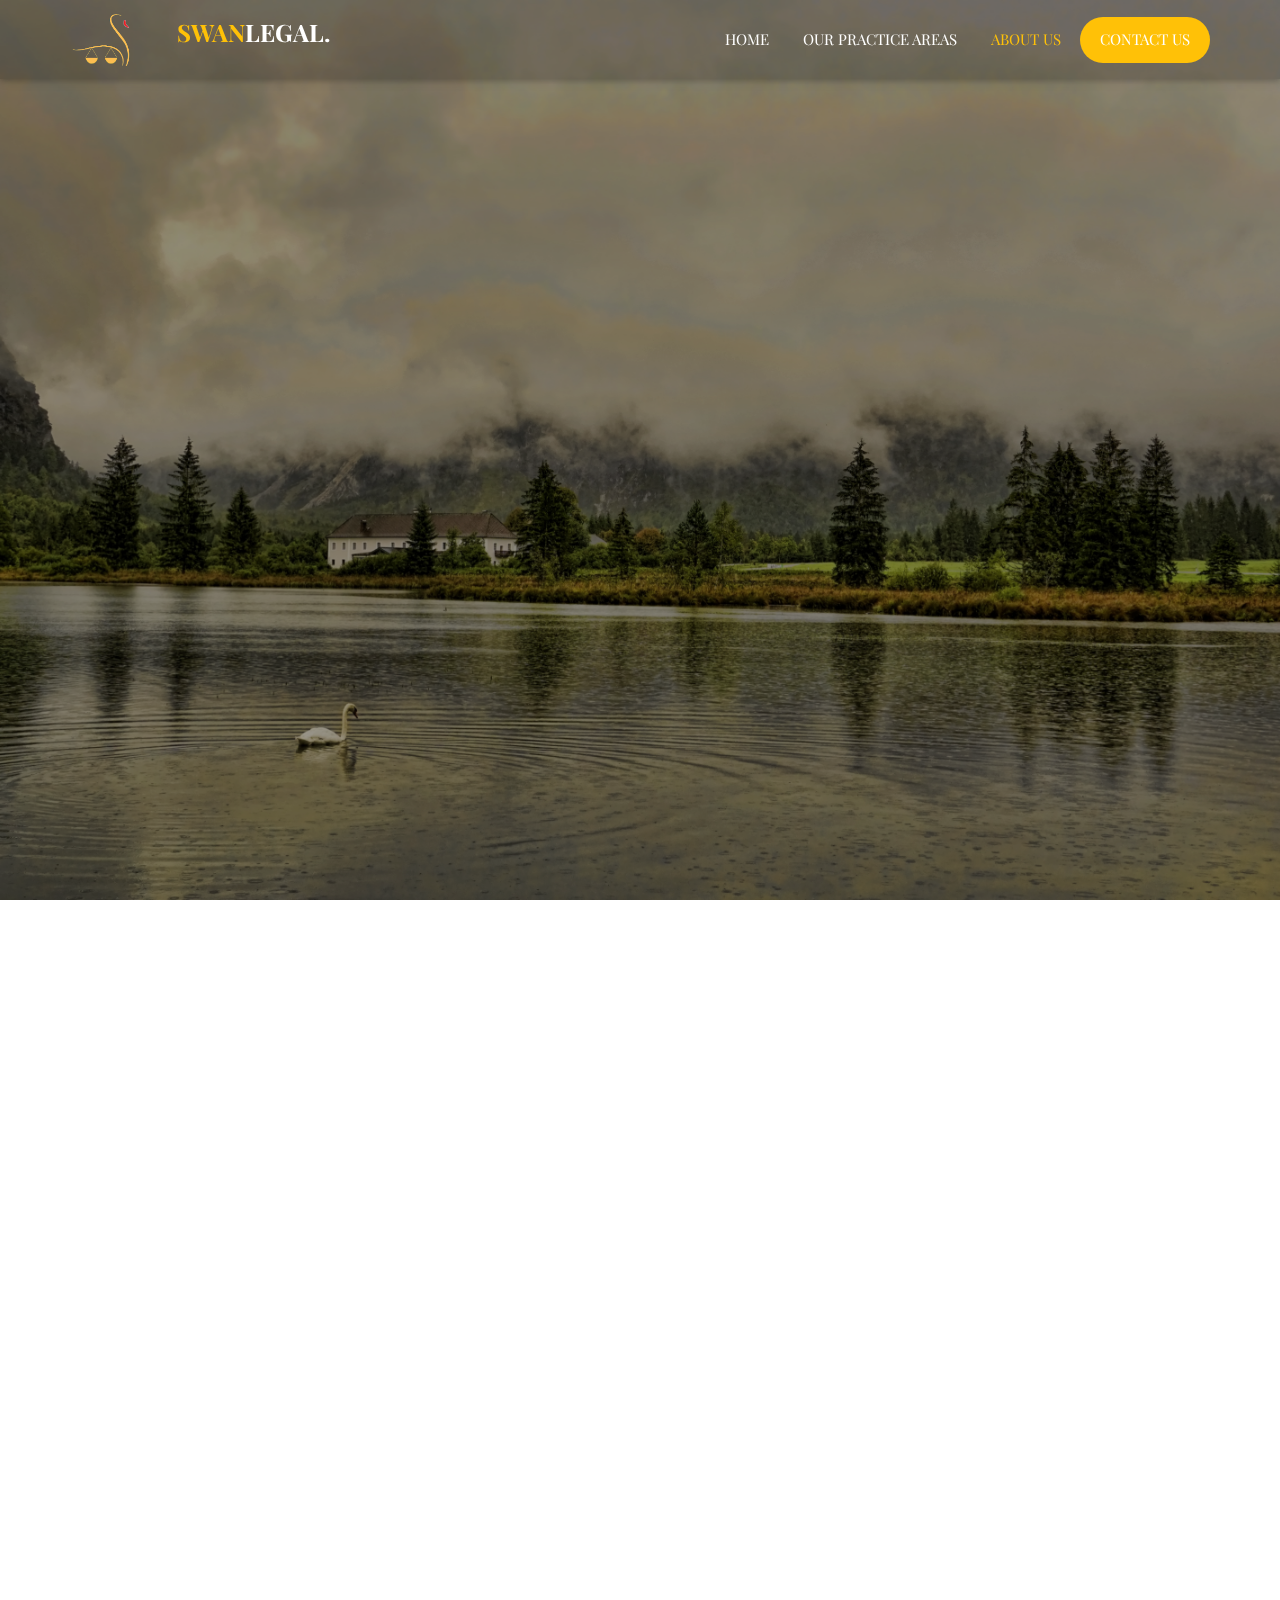
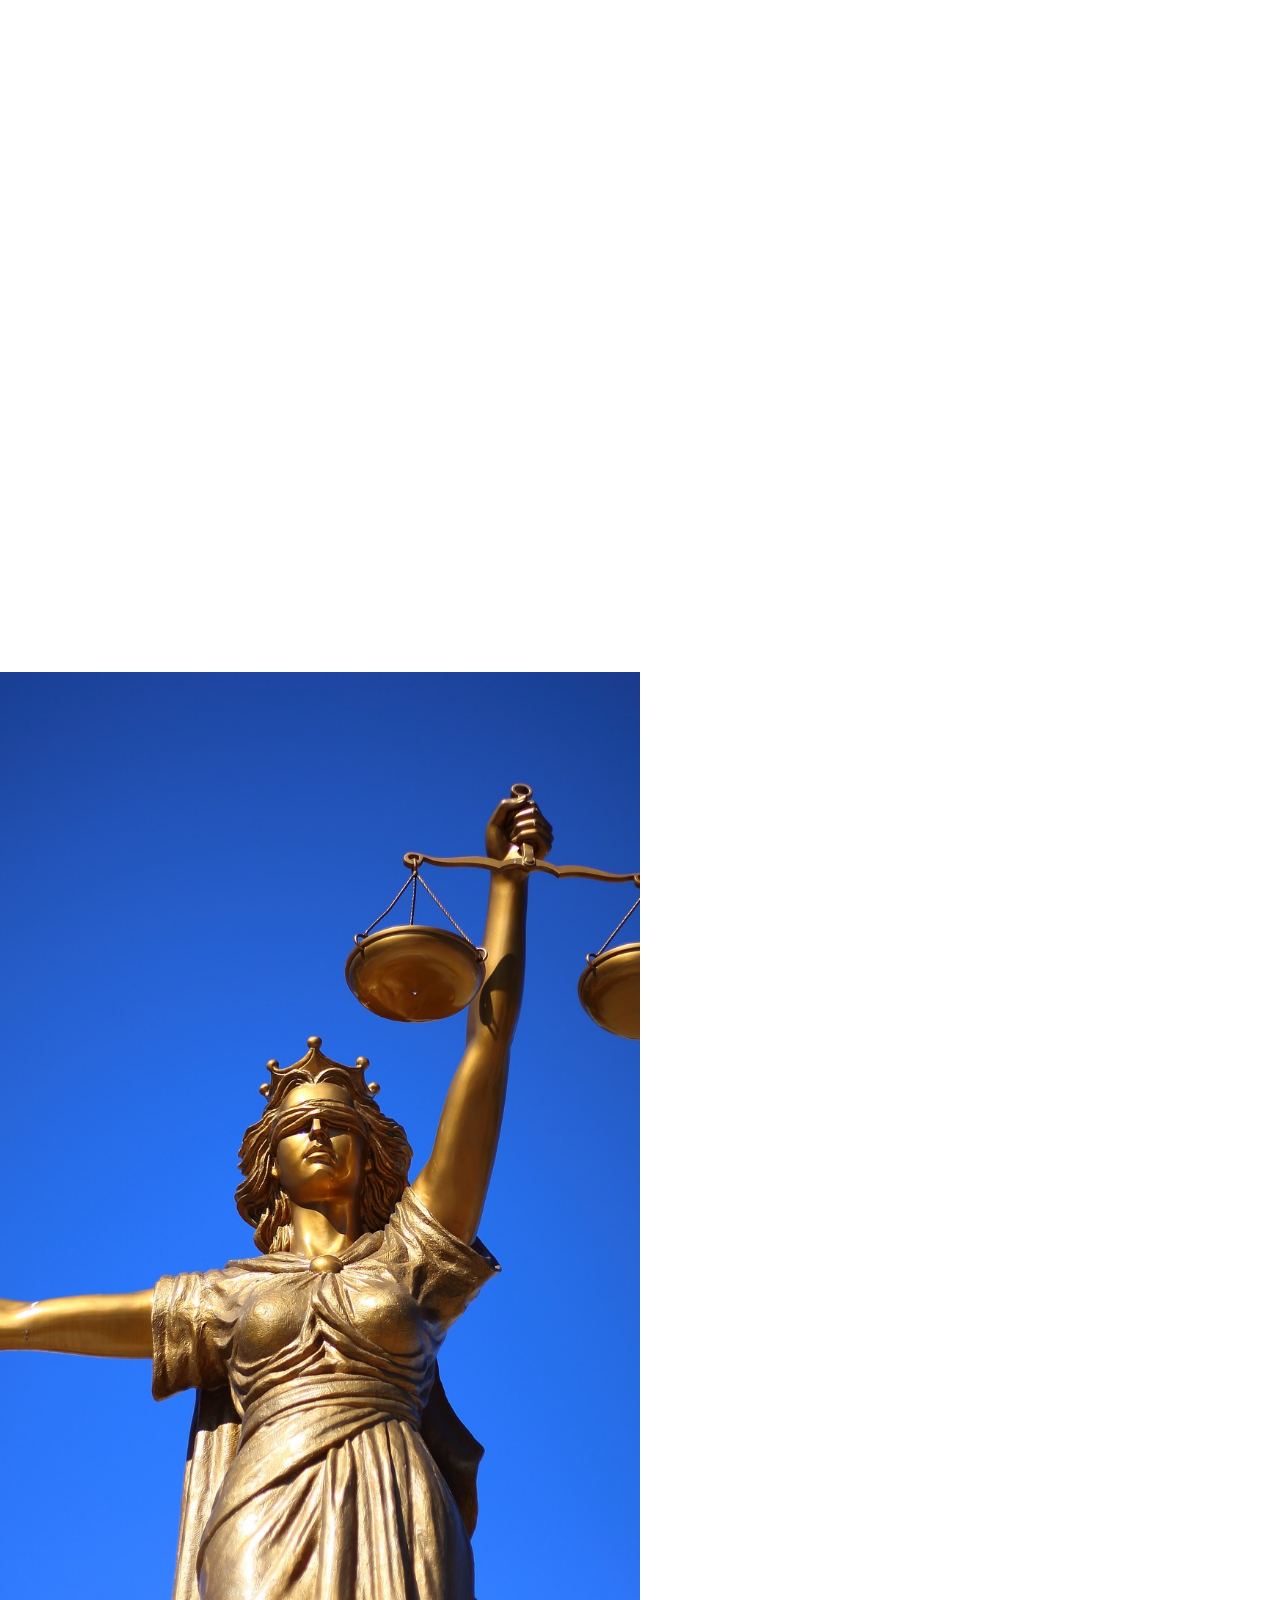
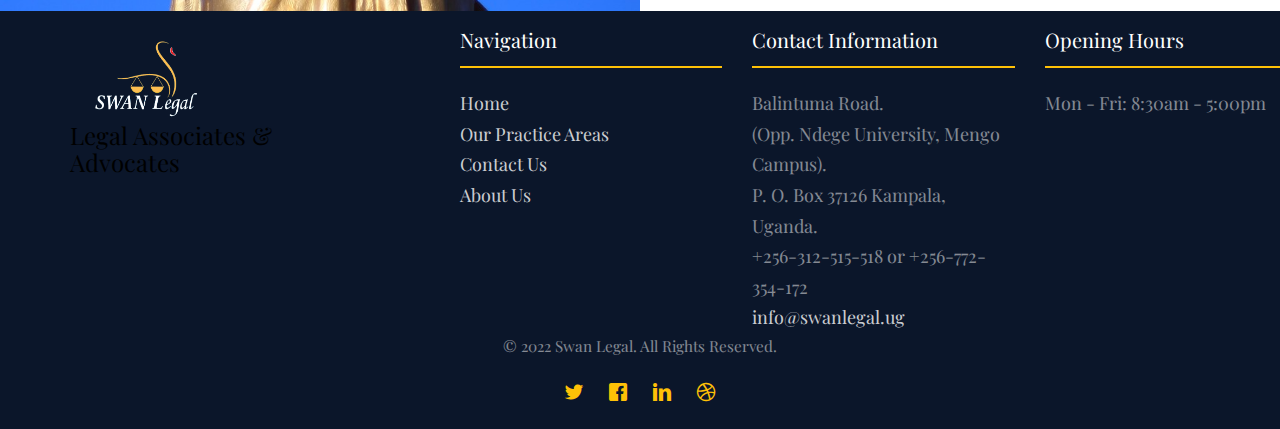
==== commit e294f2ad: "updated to 2022" ====
--- a/about.html
+++ b/about.html
@@ -462,7 +462,7 @@
 			<div class="row copyright">
 				<div class="col-md-12 text-center">
 					<p>
-					<small class="block">&copy; 2021 Swan Legal. All Rights Reserved. </small> 
+					<small class="block">&copy; 2022 Swan Legal. All Rights Reserved. </small> 
 					
 					</p>
 					<p>
